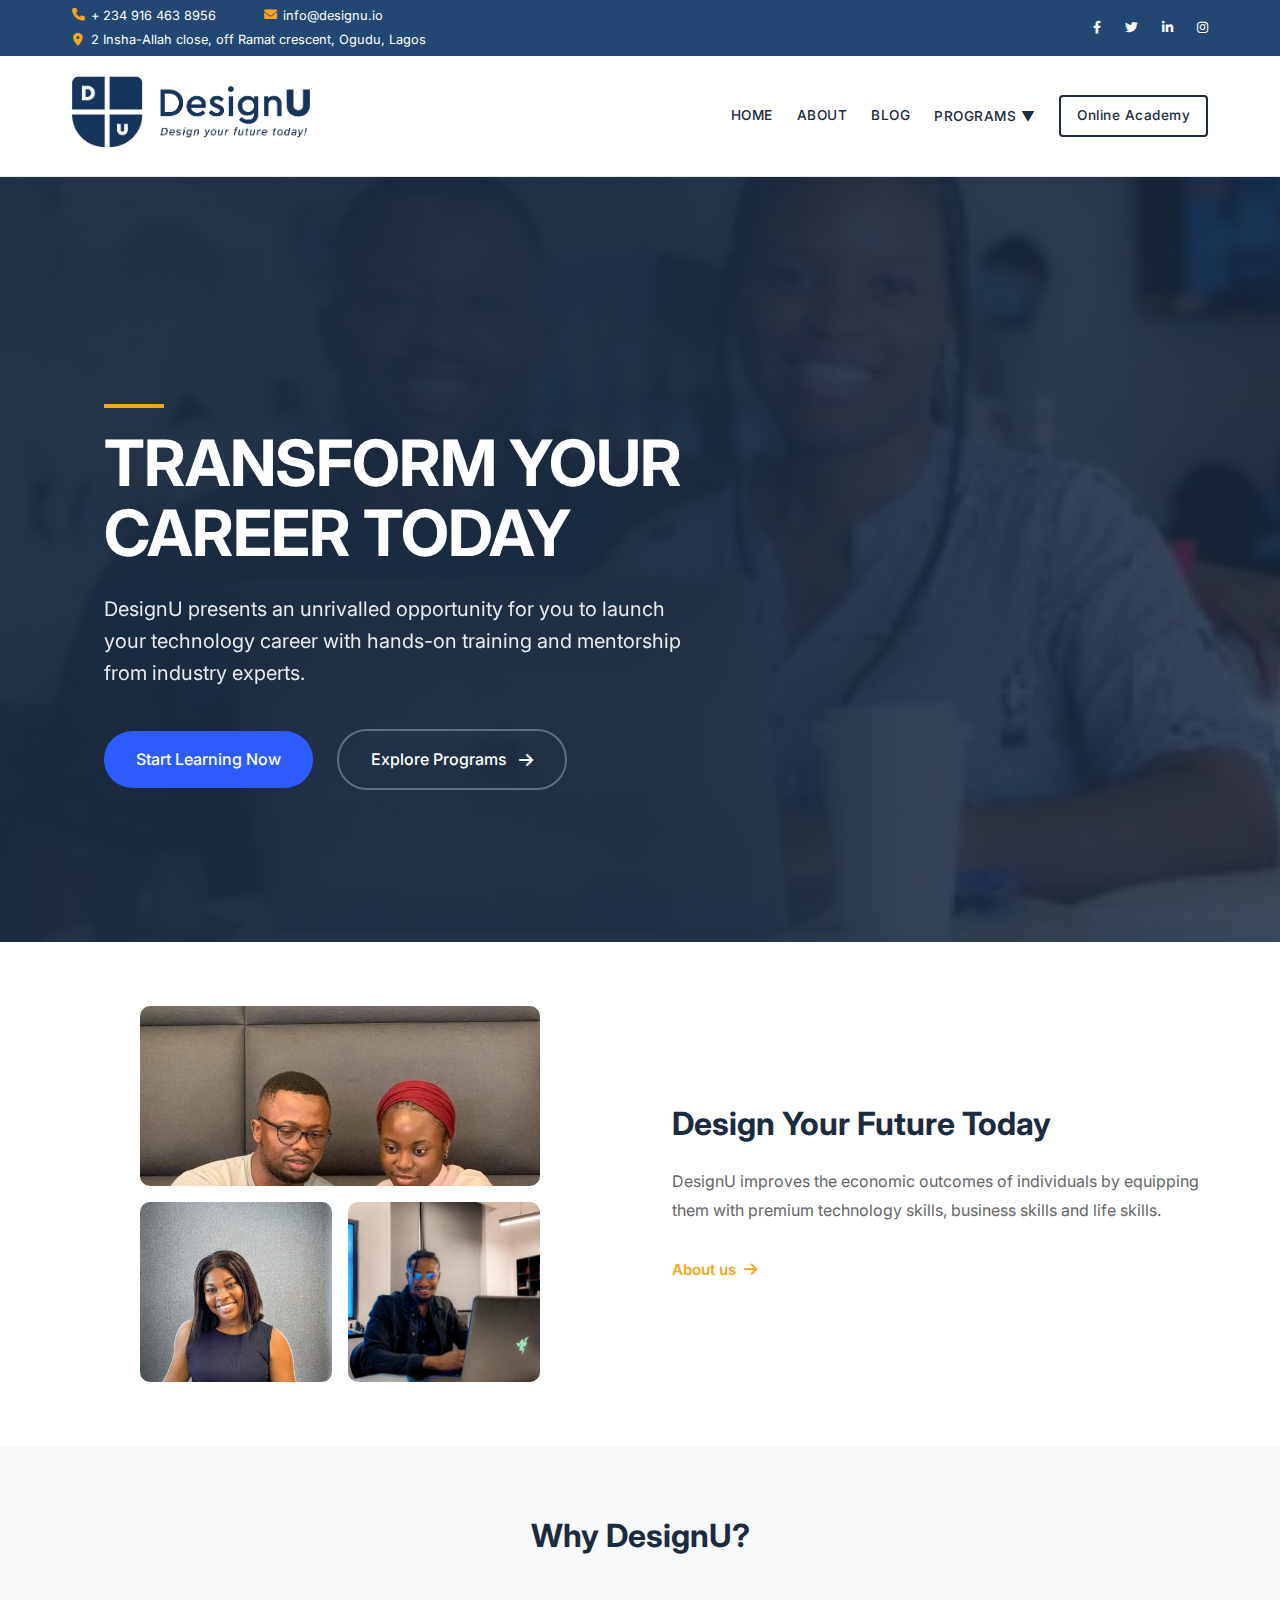
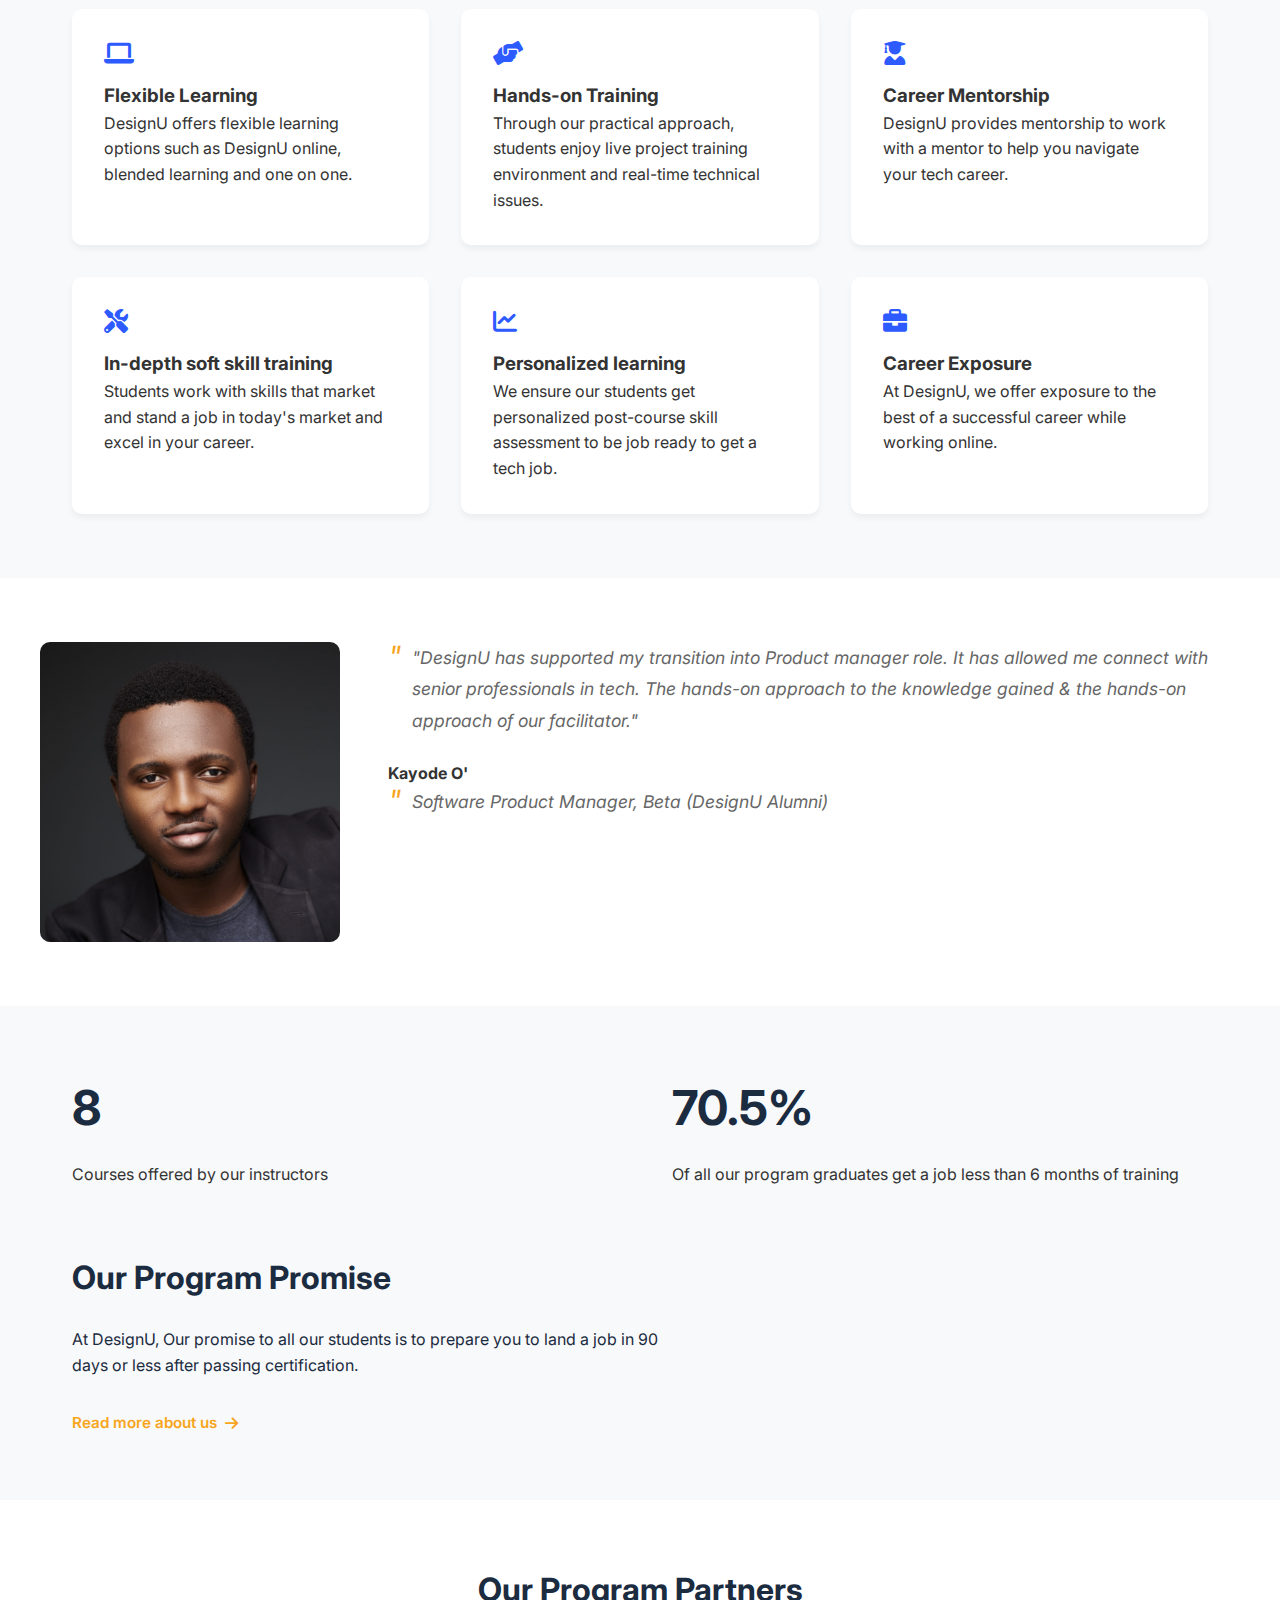
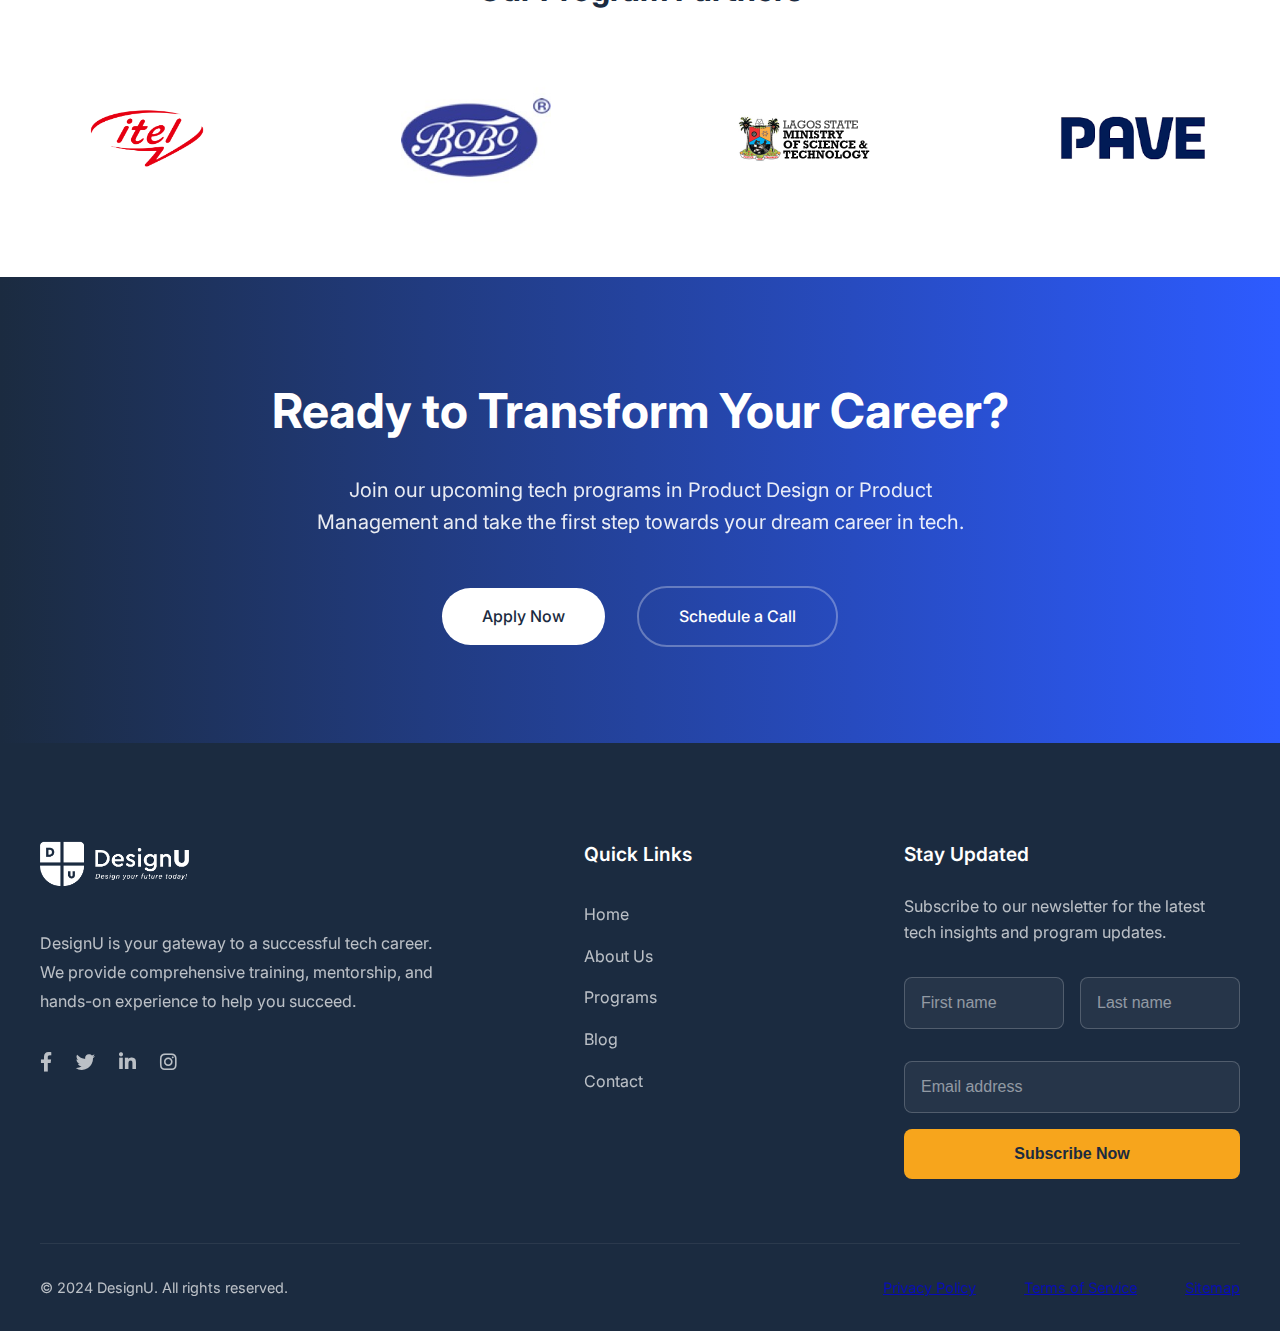
==== index.html @ 1207f23c "update designU homepage" ====
<!DOCTYPE html>
<html lang="en">
<head>
    <meta charset="UTF-8">
    <meta name="viewport" content="width=device-width, initial-scale=1.0">
    <title>DesignU - Transform Your Career Today</title>
    <link rel="stylesheet" href="css/style.css">
    <link rel="stylesheet" href="https://cdnjs.cloudflare.com/ajax/libs/font-awesome/6.0.0/css/all.min.css">
    <link href="https://fonts.googleapis.com/css2?family=Inter:wght@400;500;600;700&display=swap" rel="stylesheet">
</head>
<body>
    <header class="header">
        <div class="top-bar">
            <div class="container">
                <div class="contact-info">
                    <div class="top-row">
                        <span><i class="fas fa-phone"></i> + 234 916 463 8956</span>
                        <span><i class="fas fa-envelope"></i> info@designu.io</span>
                    </div>
                    <span><i class="fas fa-map-marker-alt"></i> 2 Insha-Allah close, off Ramat crescent, Ogudu, Lagos</span>
                </div>
                <div class="social-links">
                    <a href="https://facebook.com/designuonline"><i class="fab fa-facebook-f"></i></a>
                    <a href="X.com/nerdzfactory_co"><i class="fab fa-twitter"></i></a>
                    <a href="https://linkedin.com/designuonline"><i class="fab fa-linkedin-in"></i></a>
                    <a href="https://instagram.com/designuonline"><i class="fab fa-instagram"></i></a>
                </div>
            </div>
        </div>
        <nav class="nav-container">
            <div class="logo">
                <a href="/"><img src="img/300-x-100-icon-1.png" alt="DesignU Logo"></a>
            </div>
            <div class="nav-links">
                <a href="/">HOME</a>
                <a href="#about">ABOUT</a>
                <a href="#blog">BLOG</a>
                <div class="dropdown">
                    <a href="#programs">PROGRAMS ▼</a>
                    <div class="dropdown-content">
                        <a href="#tech-school">Tech School</a>
                        <a href="#design-school">Design School</a>
                    </div>
                </div>
                <a href="#designu-academy" class="btn-primary">Online Academy</a>
            </div>
            <button class="mobile-menu-button">
                <i class="fas fa-bars"></i>
            </button>
        </nav>
    </header>

    <main>
        <section class="hero">
            <div class="slideshow">
                <div class="slide active" style="background-image: linear-gradient(90deg, rgba(27, 43, 64, 0.95) 50%, rgba(27, 43, 64, 0.8) 100%), url('img/cut-in-a-moment-crO6leRWVAQ-unsplash-1-300x225.jpg');"></div>
                <div class="slide" style="background-image: linear-gradient(90deg, rgba(27, 43, 64, 0.95) 50%, rgba(27, 43, 64, 0.8) 100%), url('img/cut-in-a-moment-df1EaTByTVk-unsplash-300x225.jpg');"></div>
                <div class="slide" style="background-image: linear-gradient(90deg, rgba(27, 43, 64, 0.95) 50%, rgba(27, 43, 64, 0.8) 100%), url('img/cut-in-a-moment-GUvIyE-_KK0-unsplash-225x300.jpg');"></div>
                <div class="slide" style="background-image: linear-gradient(90deg, rgba(27, 43, 64, 0.95) 50%, rgba(27, 43, 64, 0.8) 100%), url('img/cut-in-a-moment-Ou9wFeirnz0-unsplash-300x233.jpg');"></div>
                <div class="slide" style="background-image: linear-gradient(90deg, rgba(27, 43, 64, 0.95) 50%, rgba(27, 43, 64, 0.8) 100%), url('img/cut-in-a-moment-u1QJm4o7cXk-unsplash-300x225.jpg');"></div>
            </div>
            <div class="hero-content">
                <h1>TRANSFORM YOUR<br>CAREER TODAY</h1>
                <p>DesignU presents an unrivalled opportunity for you to launch your technology career with hands-on training and mentorship from industry experts.</p>
                <div class="cta-buttons">
                    <a href="#tech-school" class="btn-primary">Start Learning Now</a>
                    <a href="#designu-online" class="btn-secondary">Explore Programs <i class="fas fa-arrow-right"></i></a>
                </div>
            </div>
        </section>

        <section class="about">
            <div class="about-grid">
                <div class="about-images">
                    <img src="img/cut-in-a-moment-1PxjCRkI70k-unsplash-scaled-qf304ojgjvulk029ondx575bph0ppzm6txbixpw248.jpg" alt="Student working">
                    <img src="img/cut-in-a-moment-eyPEtKx5zpg-unsplash-scaled-qf304ojgjvulk029ondx575bph0ppzm6txbixpw248.jpg" alt="Student collaboration">
                    <img src="img/cut-in-a-moment-JvbIDIFrTu8-unsplash-scaled-qf304ojgjvwc5z4l5fqug575on2rtlv7ksjaqknvl8.jpg" alt="Student success">
                </div>
                <div class="about-content">
                    <h2>Design Your Future Today</h2>
                    <p>DesignU improves the economic outcomes of individuals by equipping them with premium technology skills, business skills and life skills.</p>
                    <a href="#about" class="btn-text">About us <i class="fas fa-arrow-right"></i></a>
                </div>
            </div>
        </section>

        <section class="features">
            <h2>Why DesignU?</h2>
            <div class="features-grid">
                <div class="feature-card">
                    <i class="fas fa-laptop"></i>
                    <h3>Flexible Learning</h3>
                    <p>DesignU offers flexible learning options such as DesignU online, blended learning and one on one.</p>
                </div>
                <div class="feature-card">
                    <i class="fas fa-hands-helping"></i>
                    <h3>Hands-on Training</h3>
                    <p>Through our practical approach, students enjoy live project training environment and real-time technical issues.</p>
                </div>
                <div class="feature-card">
                    <i class="fas fa-user-graduate"></i>
                    <h3>Career Mentorship</h3>
                    <p>DesignU provides mentorship to work with a mentor to help you navigate your tech career.</p>
                </div>
                <div class="feature-card">
                    <i class="fas fa-tools"></i>
                    <h3>In-depth soft skill training</h3>
                    <p>Students work with skills that market and stand a job in today's market and excel in your career.</p>
                </div>
                <div class="feature-card">
                    <i class="fas fa-chart-line"></i>
                    <h3>Personalized learning</h3>
                    <p>We ensure our students get personalized post-course skill assessment to be job ready to get a tech job.</p>
                </div>
                <div class="feature-card">
                    <i class="fas fa-briefcase"></i>
                    <h3>Career Exposure</h3>
                    <p>At DesignU, we offer exposure to the best of a successful career while working online.</p>
                </div>
            </div>
        </section>

        <section class="testimonial">
            <div class="testimonial-content">
                <div class="testimonial-text">
                    <div class="testimonial-author">
                        <img src="img/Headshot-1436x1536.jpg" alt="Kayode O">
                    </div>
                    <div>
                        <p>"DesignU has supported my transition into Product manager role. It has allowed me connect with senior professionals in tech. The hands-on approach to the knowledge gained & the hands-on approach of our facilitator."</p>
                        <div class="testimonial-author-info">
                            <h4>Kayode O'</h4>
                            <p>Software Product Manager, Beta (DesignU Alumni)</p>
                        </div>
                    </div>
                </div>
            </div>
        </section>

        <section class="stats">
            <div class="stats-container">
                <div class="stat-item">
                    <h3>8</h3>
                    <p>Courses offered by our instructors</p>
                </div>
                <div class="stat-item">
                    <h3>70.5%</h3>
                    <p>Of all our program graduates get a job less than 6 months of training</p>
                </div>
            </div>
            <div class="program-promise">
                <h2>Our Program Promise</h2>
                <p>At DesignU, Our promise to all our students is to prepare you to land a job in 90 days or less after passing certification.</p>
                <a href="#learn-more" class="btn-text">Read more about us <i class="fas fa-arrow-right"></i></a>
            </div>
        </section>

        <section class="partners">
            <h2>Our Program Partners</h2>
            <div class="partners-grid">
                <img src="img/Itel_Mobile_logo-e1677628251240-2048x793.png" alt="Partner 1">
                <img src="img/bobo.jpeg" alt="Partner 2">
                <img src="img/most.png" alt="Partner 3">
                <img src="img/pave.png" alt="Partner 4">
            </div>
        </section>

        <section class="cta">
            <div class="cta-content">
                <h2>Ready to Transform Your Career?</h2>
                <p>Join our upcoming tech programs in Product Design or Product Management and take the first step towards your dream career in tech.</p>
                <div class="cta-buttons">
                    <a href="#enroll" class="btn-primary">Apply Now</a>
                    <a href="#speak" class="btn-secondary">Schedule a Call</a>
                </div>
            </div>
        </section>
    </main>

    <footer class="footer">
        <div class="footer-content">
            <div class="footer-brand">
                <img src="img/300-x-100-icon-1.png" alt="DesignU Logo">
                <p>DesignU is your gateway to a successful tech career. We provide comprehensive training, mentorship, and hands-on experience to help you succeed.</p>
                <div class="social-links">
                    <a href="#"><i class="fab fa-facebook-f"></i></a>
                    <a href="#"><i class="fab fa-twitter"></i></a>
                    <a href="#"><i class="fab fa-linkedin-in"></i></a>
                    <a href="#"><i class="fab fa-instagram"></i></a>
                </div>
            </div>
            <div class="footer-links">
                <div class="footer-section">
                    <h4>Quick Links</h4>
                    <a href="/">Home</a>
                    <a href="#about">About Us</a>
                    <a href="#programs">Programs</a>
                    <a href="#blog">Blog</a>
                    <a href="#contact">Contact</a>
                </div>
            </div>
            <div class="footer-newsletter">
                <h4>Stay Updated</h4>
                <p>Subscribe to our newsletter for the latest tech insights and program updates.</p>
                <form class="newsletter-form">
                    <div class="form-row">
                        <input type="text" placeholder="First name" required>
                        <input type="text" placeholder="Last name" required>
                    </div>
                    <input type="email" placeholder="Email address" required>
                    <button type="submit" class="btn-primary">Subscribe Now</button>
                </form>
            </div>
        </div>
        <div class="footer-bottom">
            <p>© 2024 DesignU. All rights reserved.</p>
            <div class="footer-nav">
                <a href="/privacy">Privacy Policy</a>
                <a href="/terms">Terms of Service</a>
                <a href="/sitemap">Sitemap</a>
            </div>
        </div>
    </footer>

    <script src="js/main.js"></script>
</body>
</html>
---- css/style.css ----
/* Reset and base styles */
* {
    margin: 0;
    padding: 0;
    box-sizing: border-box;
}

:root {
    --primary-color: #1B2B40;
    --secondary-color: #F7A51C;
    --text-color: #333333;
    --light-text: #666666;
    --background: #ffffff;
    --light-background: #F8F9FA;
    --border-color: #E5E7EB;
}

body {
    font-family: 'Inter', sans-serif;
    line-height: 1.6;
    color: var(--text-color);
    overflow-x: hidden;
}

/* Top bar styles */
.top-bar {
    background: #234773;
    color: white;
    padding: 0.35rem 0;
    font-size: 0.8rem;
}

.top-bar .container {
    max-width: 1200px;
    margin: 0 auto;
    padding: 0 2rem;
    display: flex;
    justify-content: space-between;
    align-items: center;
}

.top-bar .contact-info {
    display: flex;
    flex-direction: column;
    gap: 0.25rem;
}

.top-bar .contact-info .top-row {
    display: flex;
    gap: 3rem;
}

.top-bar .contact-info span {
    display: flex;
    align-items: center;
    gap: 0.4rem;
    white-space: nowrap;
}

.top-bar .contact-info i {
    font-size: 0.8rem;
    color: #F7A51C;
    width: 0.8rem;
    text-align: center;
}

.top-bar .social-links {
    display: flex;
    gap: 1.5rem;
}

.top-bar .social-links a {
    color: white;
    text-decoration: none;
    transition: color 0.3s;
    font-size: 0.8rem;
}

.top-bar .social-links a:hover {
    color: #F7A51C;
}

/* Header styles */
.header {
    background: white;
    box-shadow: none;
    border-bottom: 1px solid var(--border-color);
}

.nav-container {
    max-width: 1200px;
    margin: 0 auto;
    padding: 1rem 2rem;
    display: flex;
    justify-content: space-between;
    align-items: center;
    gap: 2rem;
}

.logo img {
    height: 80px;
}

.nav-links {
    display: flex;
    gap: 1.5rem;
    align-items: center;
}

.nav-links a {
    text-decoration: none;
    color: var(--primary-color);
    font-weight: 500;
    font-size: 0.85rem;
    transition: color 0.3s;
    letter-spacing: 0.5px;
}

.nav-links a:hover {
    color: var(--secondary-color);
}

.nav-links a.btn-primary {
    border: 2px solid var(--primary-color);
    background: transparent;
    color: var(--primary-color);
    border-radius: 4px;
    padding: 0.5rem 1rem;
    font-weight: 500;
    transition: all 0.3s ease;
}

.nav-links a.btn-primary:hover {
    background: var(--primary-color);
    color: white;
    transform: scale(1.05);
}

.nav-links .dropdown {
    position: relative;
}

.nav-links .dropdown-content {
    display: none;
    position: absolute;
    top: 100%;
    left: 0;
    background: white;
    min-width: 180px;
    box-shadow: 0 2px 10px rgba(0,0,0,0.1);
    border-radius: 4px;
    padding: 0.5rem 0;
    z-index: 1000;
}

.nav-links .dropdown:hover .dropdown-content {
    display: block;
}

.nav-links .dropdown-content a {
    display: block;
    padding: 0.75rem 1.5rem;
    color: var(--primary-color);
    font-size: 0.85rem;
    transition: all 0.3s ease;
}

.nav-links .dropdown-content a:hover {
    background: var(--light-background);
    color: var(--secondary-color);
}

/* Hero section */
.hero {
    position: relative;
    overflow: hidden;
    text-align: left;
    min-height: 85vh;
    display: flex;
    align-items: center;
}

.slideshow {
    position: absolute;
    top: 0;
    left: 0;
    width: 100%;
    height: 100%;
    overflow: hidden;
}

.slide {
    position: absolute;
    top: 0;
    left: 0;
    width: 100%;
    height: 100%;
    opacity: 0;
    background-size: cover;
    background-position: center;
    background-repeat: no-repeat;
    transform: scale(1);
    transition: opacity 1s ease-in-out, transform 5s ease-in-out;
}

.slide.active {
    opacity: 1;
    transform: scale(1.1);
}

.slideshow-dots {
    position: absolute;
    bottom: 2rem;
    left: 50%;
    transform: translateX(-50%);
    display: flex;
    gap: 1rem;
    z-index: 2;
}

.dot {
    width: 10px;
    height: 10px;
    border-radius: 50%;
    background: rgba(255, 255, 255, 0.5);
    cursor: pointer;
    transition: all 0.3s ease;
}

.dot.active {
    background: var(--secondary-color);
    transform: scale(1.2);
}

.hero-content {
    max-width: 1200px;
    width: 100%;
    margin: 0 auto;
    position: relative;
    z-index: 2;
    text-align: left;
    padding-left: 4rem;
    margin-top: 100px;
    color: white;
}

.hero h1 {
    font-size: 4rem;
    line-height: 1.1;
    margin-bottom: 1.5rem;
    font-weight: 700;
    letter-spacing: -1px;
    position: relative;
}

.hero h1::before {
    content: '';
    position: absolute;
    left: 0;
    top: -1.5rem;
    width: 60px;
    height: 4px;
    background: var(--secondary-color);
}

.hero p {
    font-size: 1.25rem;
    margin-bottom: 2.5rem;
    opacity: 0.9;
    max-width: 600px;
    line-height: 1.6;
}

.cta-buttons {
    display: flex;
    gap: 1.5rem;
    align-items: center;
}

.cta-buttons .btn-primary {
    background: #2D5BFF;
    color: white;
    border-radius: 30px;
    padding: 1rem 2rem;
    font-weight: 500;
    font-size: 1rem;
    border: none;
}

.cta-buttons .btn-secondary {
    background: transparent;
    color: white;
    border: 2px solid rgba(255, 255, 255, 0.3);
    border-radius: 30px;
    padding: 1rem 2rem;
    font-weight: 500;
    font-size: 1rem;
    display: flex;
    align-items: center;
    gap: 0.75rem;
}

/* About section */
.about {
    padding: 4rem 0;
    background: white;
}

.about-grid {
    max-width: 1200px;
    margin: 0 auto;
    display: grid;
    grid-template-columns: 1fr 1fr;
    gap: 4rem;
    align-items: center;
    padding: 0 2rem;
}

.about-images {
    display: grid;
    grid-template-columns: repeat(2, 1fr);
    gap: 1rem;
    max-width: 400px;
    margin: 0 auto;
}

.about-images img {
    width: 100%;
    height: 180px;
    object-fit: cover;
    border-radius: 10px;
}

.about-images img:first-child {
    grid-column: span 2;
    height: 180px;
}

.about-content h2 {
    font-size: 2rem;
    margin-bottom: 1.5rem;
    color: var(--primary-color);
    line-height: 1.2;
}

.about-content p {
    margin-bottom: 2rem;
    color: var(--light-text);
    font-size: 1rem;
    line-height: 1.8;
}

/* Features section */
.features {
    padding: 4rem 0;
    background: var(--light-background);
}

.features h2 {
    text-align: center;
    font-size: 2rem;
    margin-bottom: 3rem;
    color: var(--primary-color);
}

.features-grid {
    max-width: 1200px;
    margin: 0 auto;
    display: grid;
    grid-template-columns: repeat(3, 1fr);
    gap: 2rem;
    padding: 0 2rem;
}

.feature-card {
    background: white;
    padding: 2rem;
    border-radius: 10px;
    text-align: left;
    box-shadow: 0 4px 6px rgba(0, 0, 0, 0.05);
}

.feature-card i {
    font-size: 1.5rem;
    color: #2D5BFF;
    margin-bottom: 1rem;
}

/* Testimonial section */
.testimonial {
    padding: 4rem 2rem;
    background: white;
    color: var(--text-color);
}

.testimonial-content {
    max-width: 1200px;
    margin: 0 auto;
    text-align: left;
}

.testimonial-text {
    display: flex;
    align-items: flex-start;
    gap: 3rem;
}

.testimonial-text p {
    font-size: 1.1rem;
    font-style: italic;
    line-height: 1.8;
    color: var(--light-text);
    margin-bottom: 1.5rem;
    position: relative;
    padding-left: 1.5rem;
}

.testimonial-text p::before {
    content: '"';
    position: absolute;
    left: 0;
    top: 0;
    font-size: 2rem;
    color: var(--secondary-color);
    line-height: 1;
}

.testimonial-author {
    display: flex;
    align-items: center;
    gap: 1rem;
}

.testimonial-author img {
    width: 300px;
    height: 300px;
    border-radius: 10px;
    object-fit: cover;
}

.testimonial-author div {
    text-align: left;
}

.testimonial-author h4 {
    font-size: 1.1rem;
    color: var(--primary-color);
    margin-bottom: 0.25rem;
    font-weight: 600;
}

.testimonial-author p {
    font-size: 0.9rem;
    color: var(--light-text);
}

/* Stats section */
.stats {
    padding: 4rem 0;
    background: var(--light-background);
}

.stats-container {
    max-width: 1200px;
    margin: 0 auto;
    display: grid;
    grid-template-columns: repeat(2, 1fr);
    gap: 4rem;
    text-align: left;
    margin-bottom: 4rem;
    padding: 0 2rem;
}

.stat-item h3 {
    font-size: 3rem;
    color: var(--primary-color);
    margin-bottom: 1rem;
    font-weight: 700;
}

.program-promise {
    max-width: 1200px;
    margin: 0 auto;
    text-align: left;
    padding: 0 2rem;
}

.program-promise h2 {
    font-size: 2rem;
    color: var(--primary-color);
    margin-bottom: 1.5rem;
}

.program-promise p {
    color: var(--primary-color);
    font-size: 1rem;
    margin-bottom: 2rem;
    max-width: 600px;
}

/* Partners section */
.partners {
    padding: 4rem 0;
    background: white;
}

.partners h2 {
    text-align: center;
    font-size: 2rem;
    margin-bottom: 3rem;
    color: var(--primary-color);
}

.partners-grid {
    max-width: 1200px;
    margin: 0 auto;
    display: flex;
    justify-content: space-between;
    align-items: center;
    gap: 2rem;
    padding: 0 2rem;
}

.partners-grid img {
    max-width: 150px;
    height: auto;
    object-fit: contain;
}

/* CTA section */
.cta {
    padding: 6rem 0;
    background: linear-gradient(90deg, var(--primary-color) 0%, #2D5BFF 100%);
    color: white;
    text-align: center;
    position: relative;
    overflow: hidden;
}

.cta::before {
    content: '';
    position: absolute;
    top: 0;
    left: 0;
    right: 0;
    bottom: 0;
    background: url('../img/pattern.png');
    opacity: 0.1;
    z-index: 1;
}

.cta-content {
    max-width: 1200px;
    margin: 0 auto;
    padding: 0 2rem;
    position: relative;
    z-index: 2;
}

.cta h2 {
    font-size: 3rem;
    margin-bottom: 1.5rem;
    font-weight: 700;
}

.cta p {
    margin-bottom: 3rem;
    font-size: 1.25rem;
    opacity: 0.9;
    max-width: 700px;
    margin-left: auto;
    margin-right: auto;
    line-height: 1.6;
}

.cta .cta-buttons {
    justify-content: center;
    gap: 2rem;
}

.cta .btn-primary {
    background: white;
    color: var(--primary-color);
    border-radius: 30px;
    padding: 1rem 2.5rem;
    font-weight: 500;
    font-size: 1rem;
}

.cta .btn-secondary {
    background: transparent;
    color: white;
    border: 2px solid rgba(255, 255, 255, 0.3);
    border-radius: 30px;
    padding: 1rem 2.5rem;
    font-weight: 500;
    font-size: 1rem;
}

/* Button styles */
.btn-primary, .btn-secondary {
    display: inline-block;
    padding: 0.875rem 2rem;
    border-radius: 4px;
    font-weight: 600;
    text-decoration: none;
    transition: all 0.3s;
    font-size: 0.95rem;
}

.btn-primary:hover {
    background: #e59400;
    transform: translateY(-2px);
}

.btn-secondary:hover {
    background: rgba(255, 255, 255, 0.1);
    transform: translateY(-2px);
}

.btn-text {
    color: var(--secondary-color);
    text-decoration: none;
    font-weight: 600;
    display: inline-flex;
    align-items: center;
    gap: 0.5rem;
    font-size: 0.95rem;
}

.btn-text:hover {
    gap: 0.75rem;
}

/* Footer styles */
.footer {
    background: var(--primary-color);
    color: white;
    padding: 6rem 2rem 2rem;
}

.footer-content {
    max-width: 1200px;
    margin: 0 auto;
    display: grid;
    grid-template-columns: 2fr 1fr 1.5fr;
    gap: 6rem;
}

.footer-brand img {
    height: 50px;
    margin-bottom: 2rem;
    filter: brightness(0) invert(1);
}

.footer-brand p {
    margin-bottom: 2rem;
    opacity: 0.7;
    font-size: 1rem;
    line-height: 1.8;
    max-width: 400px;
}

.footer-brand .social-links {
    display: flex;
    gap: 1.5rem;
}

.footer-brand .social-links a {
    color: white;
    opacity: 0.7;
    transition: opacity 0.3s;
    font-size: 1.2rem;
}

.footer-brand .social-links a:hover {
    opacity: 1;
}

.footer-section h4 {
    color: white;
    margin-bottom: 2rem;
    font-size: 1.2rem;
    font-weight: 600;
}

.footer-section a {
    color: white;
    text-decoration: none;
    display: block;
    margin-bottom: 1rem;
    opacity: 0.7;
    transition: opacity 0.3s;
    font-size: 1rem;
}

.footer-section a:hover {
    opacity: 1;
}

.footer-newsletter h4 {
    color: white;
    margin-bottom: 1.5rem;
    font-size: 1.2rem;
    font-weight: 600;
}

.footer-newsletter p {
    opacity: 0.7;
    margin-bottom: 2rem;
    font-size: 1rem;
    line-height: 1.6;
}

.newsletter-form input {
    width: 100%;
    padding: 1rem;
    margin-bottom: 1rem;
    border: 1px solid rgba(255, 255, 255, 0.2);
    background: rgba(255, 255, 255, 0.05);
    border-radius: 8px;
    color: white;
    font-size: 1rem;
}

.newsletter-form input::placeholder {
    color: rgba(255, 255, 255, 0.5);
}

.form-row {
    display: grid;
    grid-template-columns: 1fr 1fr;
    gap: 1rem;
    margin-bottom: 1rem;
}

.newsletter-form button {
    width: 100%;
    padding: 1rem;
    background: var(--secondary-color);
    border: none;
    border-radius: 8px;
    color: var(--primary-color);
    font-weight: 600;
    font-size: 1rem;
    cursor: pointer;
    transition: background-color 0.3s;
}

.newsletter-form button:hover {
    background: #e59400;
}

.footer-bottom {
    max-width: 1200px;
    margin: 4rem auto 0;
    padding-top: 2rem;
    border-top: 1px solid rgba(255, 255, 255, 0.1);
    display: flex;
    justify-content: space-between;
    align-items: center;
    font-size: 0.9rem;
    opacity: 0.7;
}

.footer-nav {
    display: flex;
    gap: 3rem;
}

/* Mobile menu styles */
.mobile-menu-button {
    display: none;
    background: none;
    border: none;
    font-size: 1.5rem;
    color: var(--text-color);
    cursor: pointer;
    padding: 0.5rem;
}

/* Responsive design */
@media (max-width: 1024px) {
    .features-grid {
        grid-template-columns: repeat(2, 1fr);
    }
}

@media (max-width: 768px) {
    .top-bar {
        display: none;
    }

    .hero {
        text-align: center;
        padding: 6rem 2rem;
        min-height: auto;
    }

    .hero-content {
        padding-left: 0;
    }

    .hero h1 {
        font-size: 3rem;
    }

    .hero h1::before {
        left: 50%;
        transform: translateX(-50%);
    }

    .cta {
        padding: 4rem 2rem;
    }

    .cta h2 {
        font-size: 2.5rem;
    }

    .partners-grid {
        flex-wrap: wrap;
        justify-content: center;
    }

    .partners-grid img {
        max-width: 120px;
    }

    .footer-content {
        grid-template-columns: 1fr;
        gap: 4rem;
    }

    .footer-brand p {
        max-width: none;
    }

    .footer-bottom {
        flex-direction: column;
        text-align: center;
        gap: 1rem;
    }

    .nav-links {
        display: none;
    }

    .nav-links.show {
        display: flex;
        flex-direction: column;
        position: absolute;
        top: 100%;
        left: 0;
        right: 0;
        background: white;
        padding: 1rem;
        box-shadow: 0 2px 4px rgba(0, 0, 0, 0.1);
    }

    .mobile-menu-button {
        display: block;
    }
}
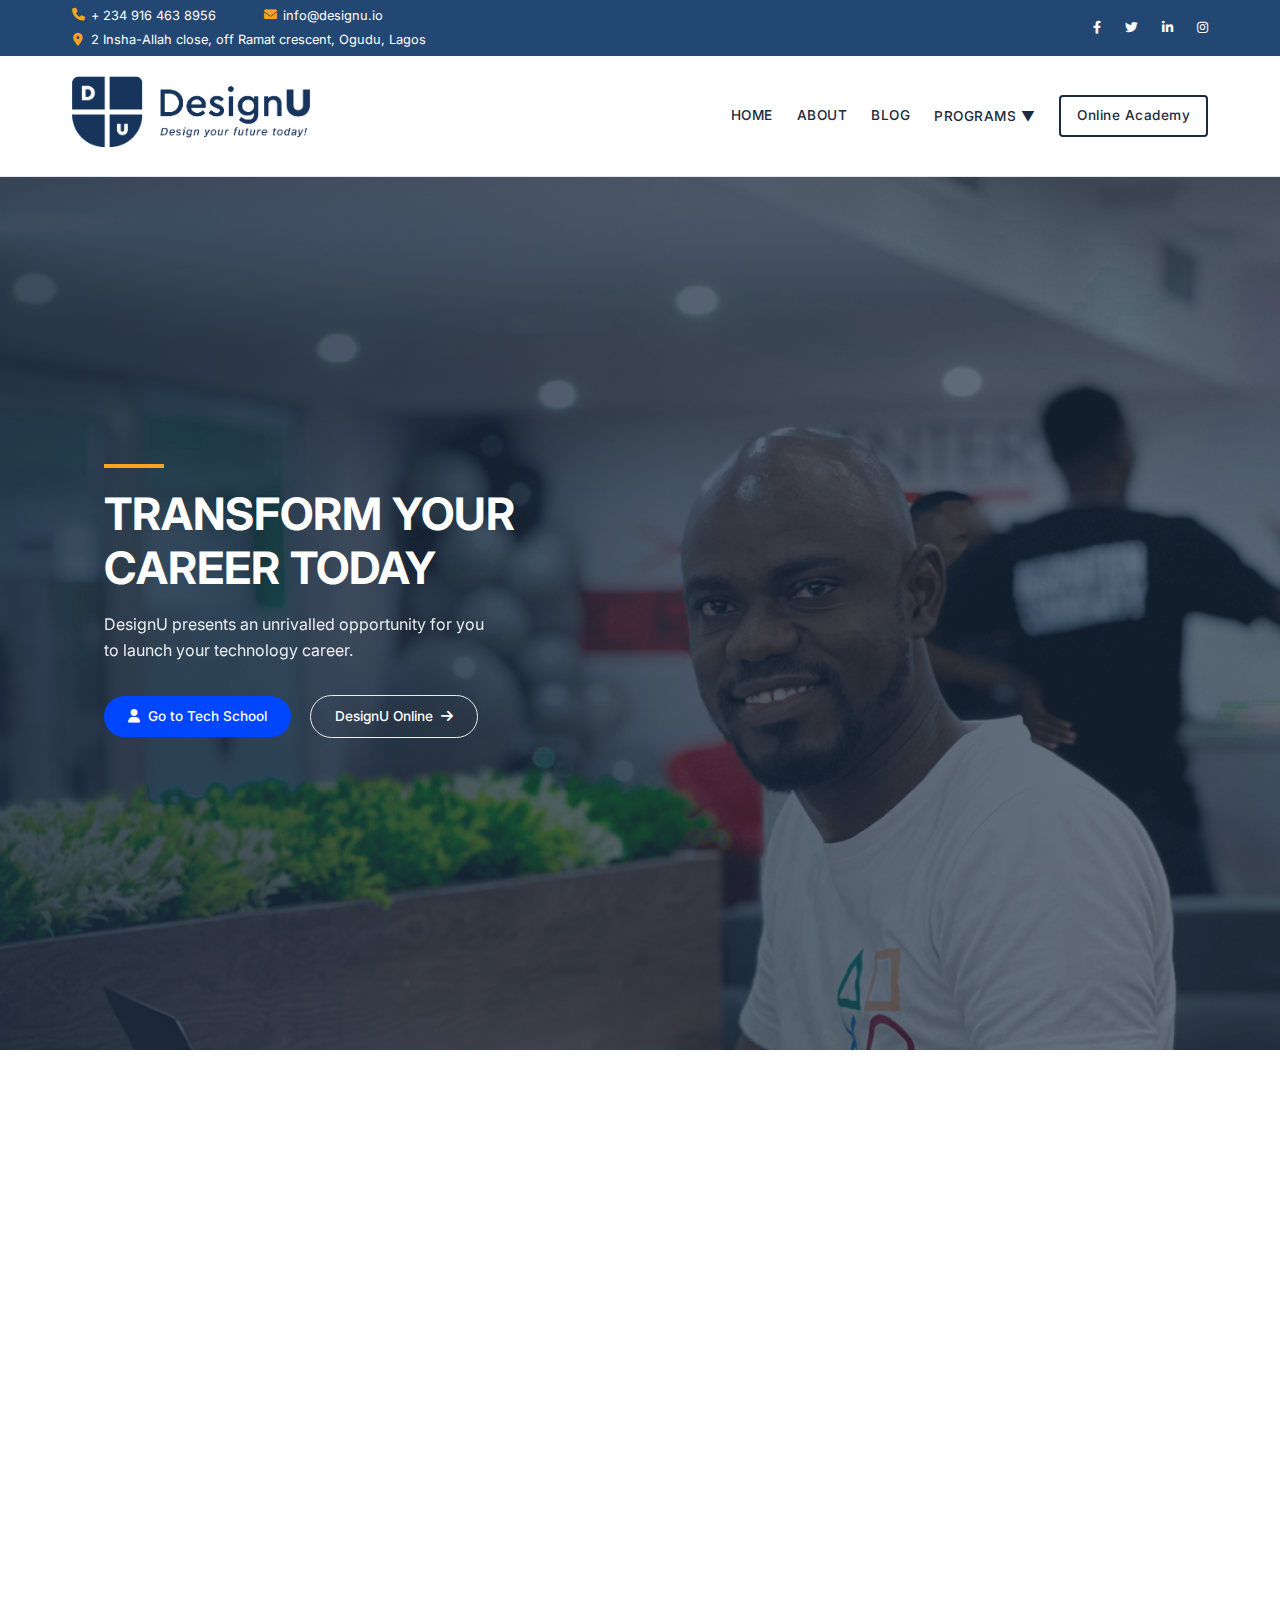
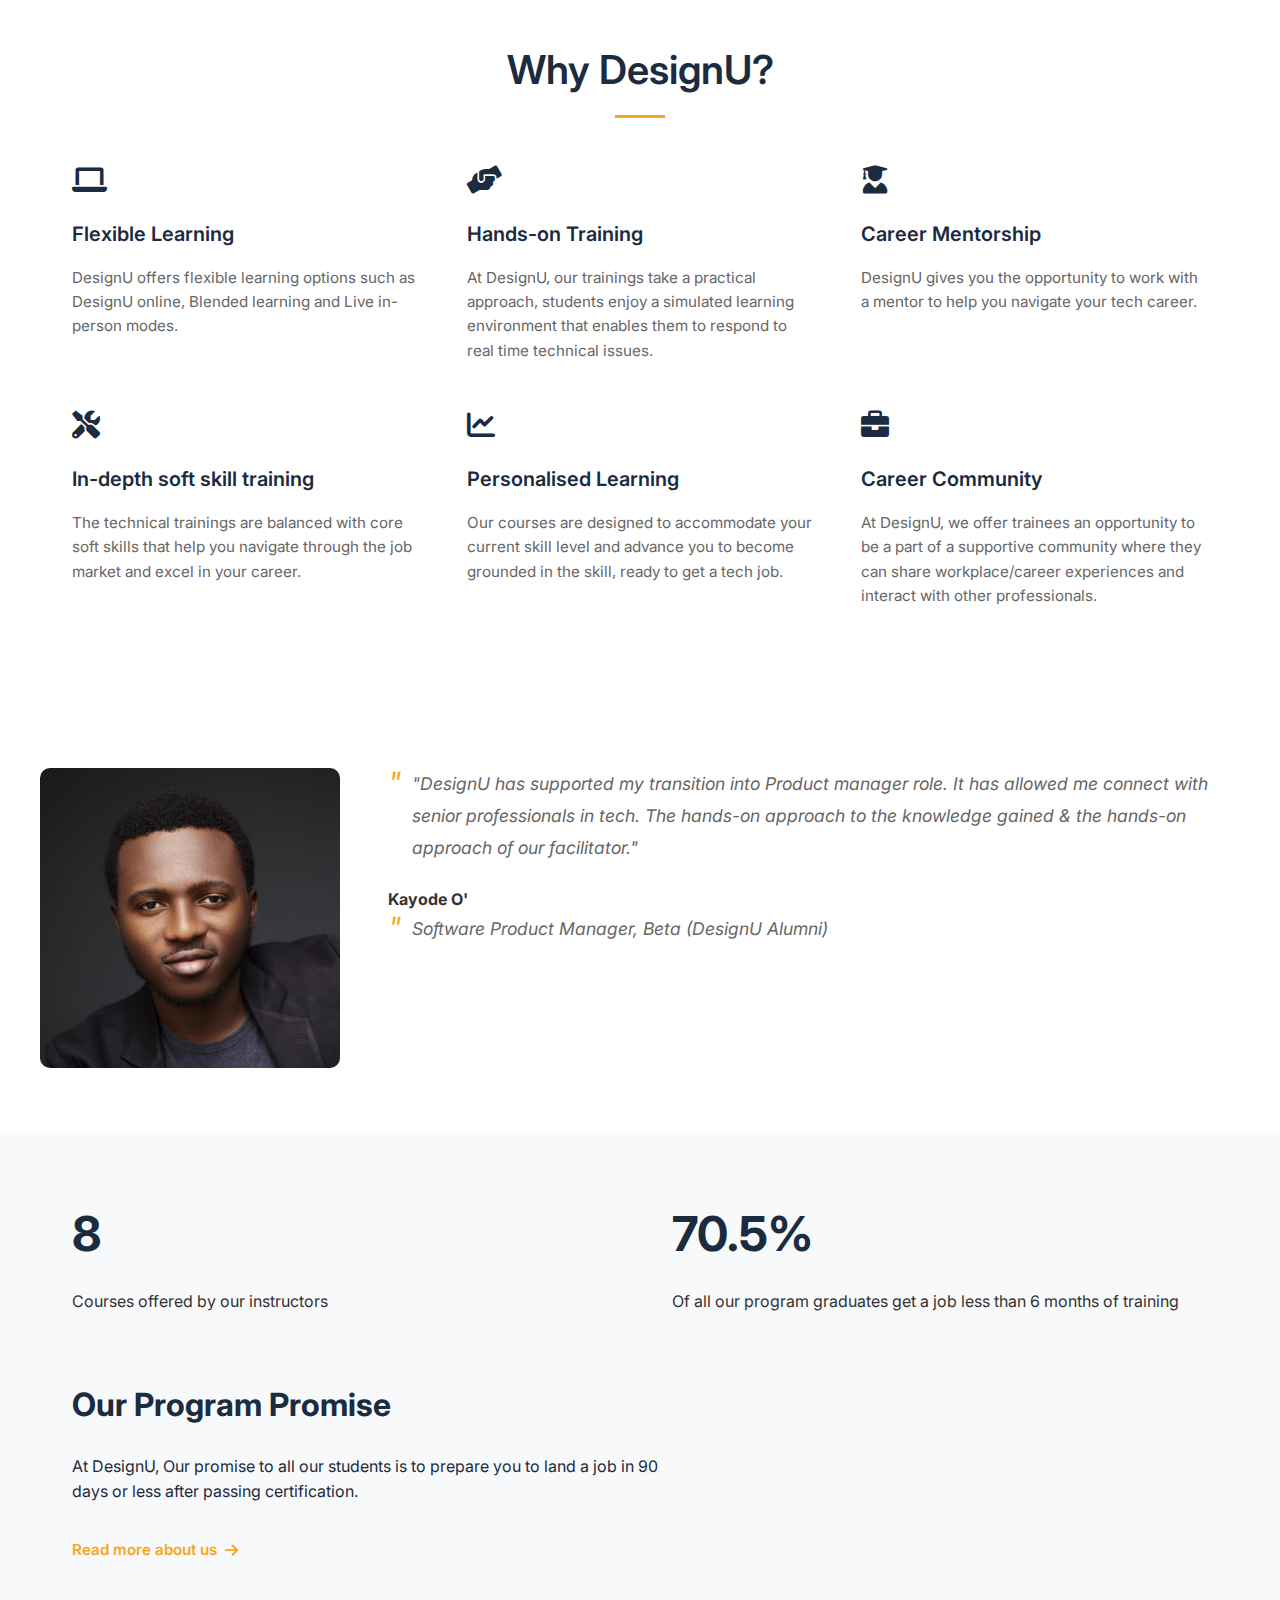
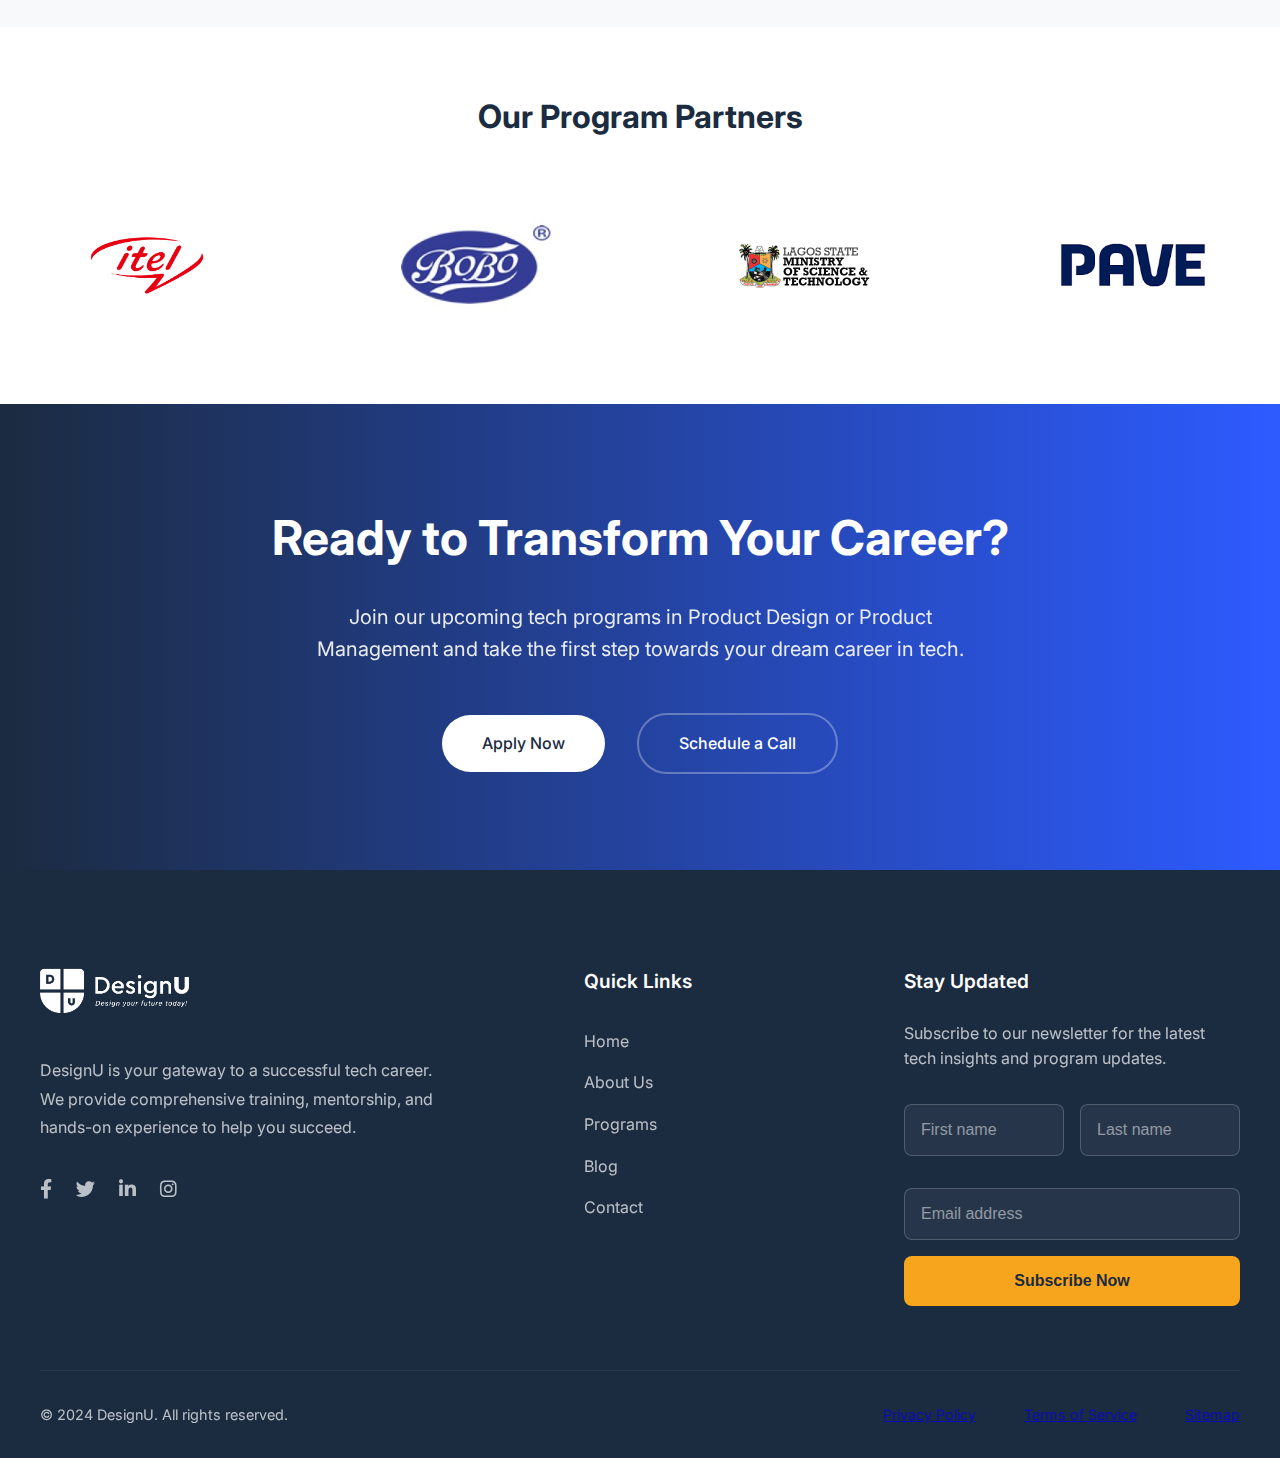
==== commit 07a46c0e: "Update image sizes and hero carousel" ====
--- a/index.html
+++ b/index.html
@@ -53,18 +53,26 @@
     <main>
         <section class="hero">
             <div class="slideshow">
-                <div class="slide active" style="background-image: linear-gradient(90deg, rgba(27, 43, 64, 0.95) 50%, rgba(27, 43, 64, 0.8) 100%), url('img/cut-in-a-moment-crO6leRWVAQ-unsplash-1-300x225.jpg');"></div>
-                <div class="slide" style="background-image: linear-gradient(90deg, rgba(27, 43, 64, 0.95) 50%, rgba(27, 43, 64, 0.8) 100%), url('img/cut-in-a-moment-df1EaTByTVk-unsplash-300x225.jpg');"></div>
-                <div class="slide" style="background-image: linear-gradient(90deg, rgba(27, 43, 64, 0.95) 50%, rgba(27, 43, 64, 0.8) 100%), url('img/cut-in-a-moment-GUvIyE-_KK0-unsplash-225x300.jpg');"></div>
-                <div class="slide" style="background-image: linear-gradient(90deg, rgba(27, 43, 64, 0.95) 50%, rgba(27, 43, 64, 0.8) 100%), url('img/cut-in-a-moment-Ou9wFeirnz0-unsplash-300x233.jpg');"></div>
-                <div class="slide" style="background-image: linear-gradient(90deg, rgba(27, 43, 64, 0.95) 50%, rgba(27, 43, 64, 0.8) 100%), url('img/cut-in-a-moment-u1QJm4o7cXk-unsplash-300x225.jpg');"></div>
+                <div class="slide" style="background-image: url('img/slideshow/francis-odeyemi-GUvIyE-_KK0-unsplash.jpg')"></div>
+                <div class="slide" style="background-image: url('img/slideshow/57985256.jpg')"></div>
+                <div class="slide" style="background-image: url('img/slideshow/6093067.jpg')"></div>
+                <div class="slide" style="background-image: url('img/slideshow/70251239.jpg')"></div>
+                <div class="slide" style="background-image: url('img/slideshow/95089176.jpg')"></div>
+            </div>
+            <div class="slideshow-dots">
+                <span class="dot"></span>
+                <span class="dot"></span>
+                <span class="dot"></span>
+                <span class="dot"></span>
+                <span class="dot"></span>
+                <span class="dot"></span>
             </div>
             <div class="hero-content">
                 <h1>TRANSFORM YOUR<br>CAREER TODAY</h1>
-                <p>DesignU presents an unrivalled opportunity for you to launch your technology career with hands-on training and mentorship from industry experts.</p>
+                <p>DesignU presents an unrivalled opportunity for you<br>to launch your technology career.</p>
                 <div class="cta-buttons">
-                    <a href="#tech-school" class="btn-primary">Start Learning Now</a>
-                    <a href="#designu-online" class="btn-secondary">Explore Programs <i class="fas fa-arrow-right"></i></a>
+                    <a href="#tech-school" class="btn-primary"><i class="fas fa-user"></i> Go to Tech School</a>
+                    <a href="#designu-online" class="btn-secondary">DesignU Online <i class="fas fa-arrow-right"></i></a>
                 </div>
             </div>
         </section>
@@ -72,7 +80,7 @@
         <section class="about">
             <div class="about-grid">
                 <div class="about-images">
-                    <img src="img/cut-in-a-moment-1PxjCRkI70k-unsplash-scaled-qf304ojgjvulk029ondx575bph0ppzm6txbixpw248.jpg" alt="Student working">
+                    <img src="img/cut-in-a-moment-1PxjCRkI70k-unsplash-252x300.jpg" alt="Student working">
                     <img src="img/cut-in-a-moment-eyPEtKx5zpg-unsplash-scaled-qf304ojgjvulk029ondx575bph0ppzm6txbixpw248.jpg" alt="Student collaboration">
                     <img src="img/cut-in-a-moment-JvbIDIFrTu8-unsplash-scaled-qf304ojgjvwc5z4l5fqug575on2rtlv7ksjaqknvl8.jpg" alt="Student success">
                 </div>
@@ -90,32 +98,32 @@
                 <div class="feature-card">
                     <i class="fas fa-laptop"></i>
                     <h3>Flexible Learning</h3>
-                    <p>DesignU offers flexible learning options such as DesignU online, blended learning and one on one.</p>
+                    <p>DesignU offers flexible learning options such as DesignU online, Blended learning and Live in-person modes.</p>
                 </div>
                 <div class="feature-card">
                     <i class="fas fa-hands-helping"></i>
                     <h3>Hands-on Training</h3>
-                    <p>Through our practical approach, students enjoy live project training environment and real-time technical issues.</p>
+                    <p>At DesignU, our trainings take a practical approach, students enjoy a simulated learning environment that enables them to respond to real time technical issues.</p>
                 </div>
                 <div class="feature-card">
                     <i class="fas fa-user-graduate"></i>
                     <h3>Career Mentorship</h3>
-                    <p>DesignU provides mentorship to work with a mentor to help you navigate your tech career.</p>
+                    <p>DesignU gives you the opportunity to work with a mentor to help you navigate your tech career.</p>
                 </div>
                 <div class="feature-card">
                     <i class="fas fa-tools"></i>
                     <h3>In-depth soft skill training</h3>
-                    <p>Students work with skills that market and stand a job in today's market and excel in your career.</p>
+                    <p>The technical trainings are balanced with core soft skills that help you navigate through the job market and excel in your career.</p>
                 </div>
                 <div class="feature-card">
                     <i class="fas fa-chart-line"></i>
-                    <h3>Personalized learning</h3>
-                    <p>We ensure our students get personalized post-course skill assessment to be job ready to get a tech job.</p>
+                    <h3>Personalised Learning</h3>
+                    <p>Our courses are designed to accommodate your current skill level and advance you to become grounded in the skill, ready to get a tech job.</p>
                 </div>
                 <div class="feature-card">
                     <i class="fas fa-briefcase"></i>
-                    <h3>Career Exposure</h3>
-                    <p>At DesignU, we offer exposure to the best of a successful career while working online.</p>
+                    <h3>Career Community</h3>
+                    <p>At DesignU, we offer trainees an opportunity to be a part of a supportive community where they can share workplace/career experiences and interact with other professionals.</p>
                 </div>
             </div>
         </section>
--- a/css/style.css
+++ b/css/style.css
@@ -173,11 +173,11 @@
 /* Hero section */
 .hero {
     position: relative;
+    min-height: 97vh;
+    display: flex;
+    align-items: center;
+    background: #1B2B40;
     overflow: hidden;
-    text-align: left;
-    min-height: 85vh;
-    display: flex;
-    align-items: center;
 }
 
 .slideshow {
@@ -186,7 +186,6 @@
     left: 0;
     width: 100%;
     height: 100%;
-    overflow: hidden;
 }
 
 .slide {
@@ -199,57 +198,57 @@
     background-size: cover;
     background-position: center;
     background-repeat: no-repeat;
+    transition: opacity 1.5s ease-in-out;
+    z-index: 1;
     transform: scale(1);
-    transition: opacity 1s ease-in-out, transform 5s ease-in-out;
 }
 
 .slide.active {
     opacity: 1;
+    z-index: 2;
+    animation: zoomIn 3s ease-in-out forwards;
+}
+
+.slide.fade-out {
+    opacity: 0;
     transform: scale(1.1);
 }
 
-.slideshow-dots {
+@keyframes zoomIn {
+    0% {
+        transform: scale(1);
+    }
+    100% {
+        transform: scale(1.1);
+    }
+}
+
+.slide::after {
+    content: '';
     position: absolute;
-    bottom: 2rem;
-    left: 50%;
-    transform: translateX(-50%);
-    display: flex;
-    gap: 1rem;
-    z-index: 2;
-}
-
-.dot {
-    width: 10px;
-    height: 10px;
-    border-radius: 50%;
-    background: rgba(255, 255, 255, 0.5);
-    cursor: pointer;
-    transition: all 0.3s ease;
-}
-
-.dot.active {
-    background: var(--secondary-color);
-    transform: scale(1.2);
+    top: 0;
+    left: 0;
+    width: 100%;
+    height: 100%;
+    background: linear-gradient(90deg, rgba(27, 43, 64, 0.85) 0%, rgba(27, 43, 64, 0.65) 100%);
+    z-index: 1;
 }
 
 .hero-content {
+    position: relative;
+    z-index: 3;
     max-width: 1200px;
     width: 100%;
     margin: 0 auto;
-    position: relative;
-    z-index: 2;
-    text-align: left;
     padding-left: 4rem;
-    margin-top: 100px;
     color: white;
 }
 
 .hero h1 {
-    font-size: 4rem;
-    line-height: 1.1;
-    margin-bottom: 1.5rem;
+    font-size: 2.8rem;
+    line-height: 1.2;
+    margin-bottom: 1rem;
     font-weight: 700;
-    letter-spacing: -1px;
     position: relative;
 }
 
@@ -264,103 +263,190 @@
 }
 
 .hero p {
-    font-size: 1.25rem;
-    margin-bottom: 2.5rem;
+    font-size: 1rem;
+    margin-bottom: 2rem;
     opacity: 0.9;
-    max-width: 600px;
     line-height: 1.6;
 }
 
 .cta-buttons {
     display: flex;
-    gap: 1.5rem;
+    gap: 1.2rem;
     align-items: center;
 }
 
 .cta-buttons .btn-primary {
-    background: #2D5BFF;
-    color: white;
-    border-radius: 30px;
-    padding: 1rem 2rem;
+    background: #0046FF;
+    color: white;
+    border-radius: 25px;
+    padding: 0.6rem 1.5rem;
     font-weight: 500;
-    font-size: 1rem;
+    font-size: 0.85rem;
     border: none;
+    text-decoration: none;
+    transition: all 0.3s ease;
+    display: flex;
+    align-items: center;
+    gap: 0.5rem;
+}
+
+.cta-buttons .btn-primary i {
+    font-size: 0.85rem;
 }
 
 .cta-buttons .btn-secondary {
     background: transparent;
     color: white;
-    border: 2px solid rgba(255, 255, 255, 0.3);
-    border-radius: 30px;
-    padding: 1rem 2rem;
+    border: 1px solid rgba(255, 255, 255, 0.9);
+    border-radius: 25px;
+    padding: 0.6rem 1.5rem;
     font-weight: 500;
-    font-size: 1rem;
-    display: flex;
-    align-items: center;
-    gap: 0.75rem;
+    font-size: 0.85rem;
+    display: flex;
+    align-items: center;
+    gap: 0.5rem;
+    text-decoration: none;
+    transition: all 0.3s ease;
+}
+
+.cta-buttons .btn-primary:hover {
+    transform: translateY(-1px);
+    box-shadow: 0 4px 12px rgba(0, 70, 255, 0.2);
+}
+
+.cta-buttons .btn-secondary:hover {
+    background: rgba(255, 255, 255, 0.1);
+    transform: translateY(-1px);
 }
 
 /* About section */
+@keyframes fadeIn {
+    from {
+        opacity: 0;
+        transform: translateY(20px);
+    }
+    to {
+        opacity: 1;
+        transform: translateY(0);
+    }
+}
+
 .about {
-    padding: 4rem 0;
+    padding: 5rem 0;
     background: white;
+    text-align: center;
+    opacity: 0;
+    animation: fadeIn 1s ease-out forwards;
 }
 
 .about-grid {
-    max-width: 1200px;
+    max-width: 1000px;
     margin: 0 auto;
     display: grid;
-    grid-template-columns: 1fr 1fr;
-    gap: 4rem;
+    grid-template-columns: 350px 1fr;
+    gap: 2.5rem;
     align-items: center;
     padding: 0 2rem;
+    justify-content: center;
 }
 
 .about-images {
     display: grid;
     grid-template-columns: repeat(2, 1fr);
-    gap: 1rem;
-    max-width: 400px;
-    margin: 0 auto;
+    gap: 0.75rem;
+    max-width: 350px;
+    margin: 0 auto;
+    opacity: 0;
+    animation: fadeIn 1s ease-out 0.3s forwards;
 }
 
 .about-images img {
     width: 100%;
-    height: 180px;
+    height: 160px;
     object-fit: cover;
-    border-radius: 10px;
+    border-radius: 8px;
 }
 
 .about-images img:first-child {
     grid-column: span 2;
-    height: 180px;
+    height: 160px;
+}
+
+.about-content {
+    padding-right: 0;
+    text-align: left;
+    max-width: 500px;
+    margin: 0 auto;
+    opacity: 0;
+    animation: fadeIn 1s ease-out 0.6s forwards;
 }
 
 .about-content h2 {
-    font-size: 2rem;
+    font-size: 2.25rem;
+    margin-bottom: 1rem;
+    color: #1B2B40;
+    line-height: 1.2;
+    font-weight: 600;
+}
+
+.about-content p {
     margin-bottom: 1.5rem;
-    color: var(--primary-color);
-    line-height: 1.2;
-}
-
-.about-content p {
-    margin-bottom: 2rem;
     color: var(--light-text);
-    font-size: 1rem;
-    line-height: 1.8;
+    font-size: 0.95rem;
+    line-height: 1.6;
+}
+
+.about-content .btn-text {
+    font-size: 0.85rem;
+    color: var(--primary-color);
+    text-decoration: none;
+    display: inline-flex;
+    align-items: center;
+    gap: 0.5rem;
+    font-weight: 500;
+    background: white;
+    padding: 0.6rem 1.25rem;
+    border-radius: 25px;
+    transition: all 0.3s ease;
+    border: 1px solid #E5E7EB;
+    box-shadow: 0 2px 6px rgba(0, 0, 0, 0.05);
+}
+
+.about-content .btn-text:hover {
+    background: white;
+    gap: 0.75rem;
+    border-color: #D1D5DB;
+    box-shadow: 0 4px 12px rgba(0, 0, 0, 0.1);
+}
+
+.about-content .btn-text i {
+    font-size: 0.75rem;
 }
 
 /* Features section */
 .features {
-    padding: 4rem 0;
-    background: var(--light-background);
+    padding: 6rem 0;
+    background: white;
 }
 
 .features h2 {
     text-align: center;
-    font-size: 2rem;
-    margin-bottom: 3rem;
-    color: var(--primary-color);
+    font-size: 2.5rem;
+    margin-bottom: 4rem;
+    color: #1B2B40;
+    font-weight: 600;
+    position: relative;
+}
+
+.features h2::after {
+    content: '';
+    position: absolute;
+    bottom: -1rem;
+    left: 50%;
+    transform: translateX(-50%);
+    width: 50px;
+    height: 3px;
+    background-color: #F7A51C;
 }
 
 .features-grid {
@@ -368,22 +454,38 @@
     margin: 0 auto;
     display: grid;
     grid-template-columns: repeat(3, 1fr);
-    gap: 2rem;
+    gap: 3rem;
     padding: 0 2rem;
 }
 
 .feature-card {
-    background: white;
-    padding: 2rem;
-    border-radius: 10px;
-    text-align: left;
-    box-shadow: 0 4px 6px rgba(0, 0, 0, 0.05);
+    display: flex;
+    flex-direction: column;
+    align-items: flex-start;
+    gap: 1rem;
+    padding: 0;
+    background: transparent;
+    box-shadow: none;
 }
 
 .feature-card i {
-    font-size: 1.5rem;
-    color: #2D5BFF;
-    margin-bottom: 1rem;
+    font-size: 1.75rem;
+    color: #1B2B40;
+    margin-bottom: 0.5rem;
+}
+
+.feature-card h3 {
+    font-size: 1.25rem;
+    color: #1B2B40;
+    font-weight: 600;
+    margin: 0;
+}
+
+.feature-card p {
+    font-size: 0.95rem;
+    color: #666;
+    line-height: 1.6;
+    margin: 0;
 }
 
 /* Testimonial section */
@@ -783,6 +885,7 @@
 @media (max-width: 1024px) {
     .features-grid {
         grid-template-columns: repeat(2, 1fr);
+        gap: 2.5rem;
     }
 }
 
@@ -792,22 +895,17 @@
     }
 
     .hero {
-        text-align: center;
+        min-height: 100vh;
         padding: 6rem 2rem;
-        min-height: auto;
-    }
-
-    .hero-content {
-        padding-left: 0;
     }
 
     .hero h1 {
-        font-size: 3rem;
-    }
-
-    .hero h1::before {
-        left: 50%;
-        transform: translateX(-50%);
+        font-size: 3.5rem;
+    }
+
+    .hero p {
+        font-size: 1.25rem;
+        padding: 0 1rem;
     }
 
     .cta {
@@ -861,4 +959,20 @@
     .mobile-menu-button {
         display: block;
     }
+
+    .cta-buttons {
+        flex-direction: column;
+        gap: 1rem;
+    }
+
+    .cta-buttons .btn-primary,
+    .cta-buttons .btn-secondary {
+        width: 100%;
+        justify-content: center;
+    }
+
+    .features-grid {
+        grid-template-columns: 1fr;
+        gap: 2rem;
+    }
 } 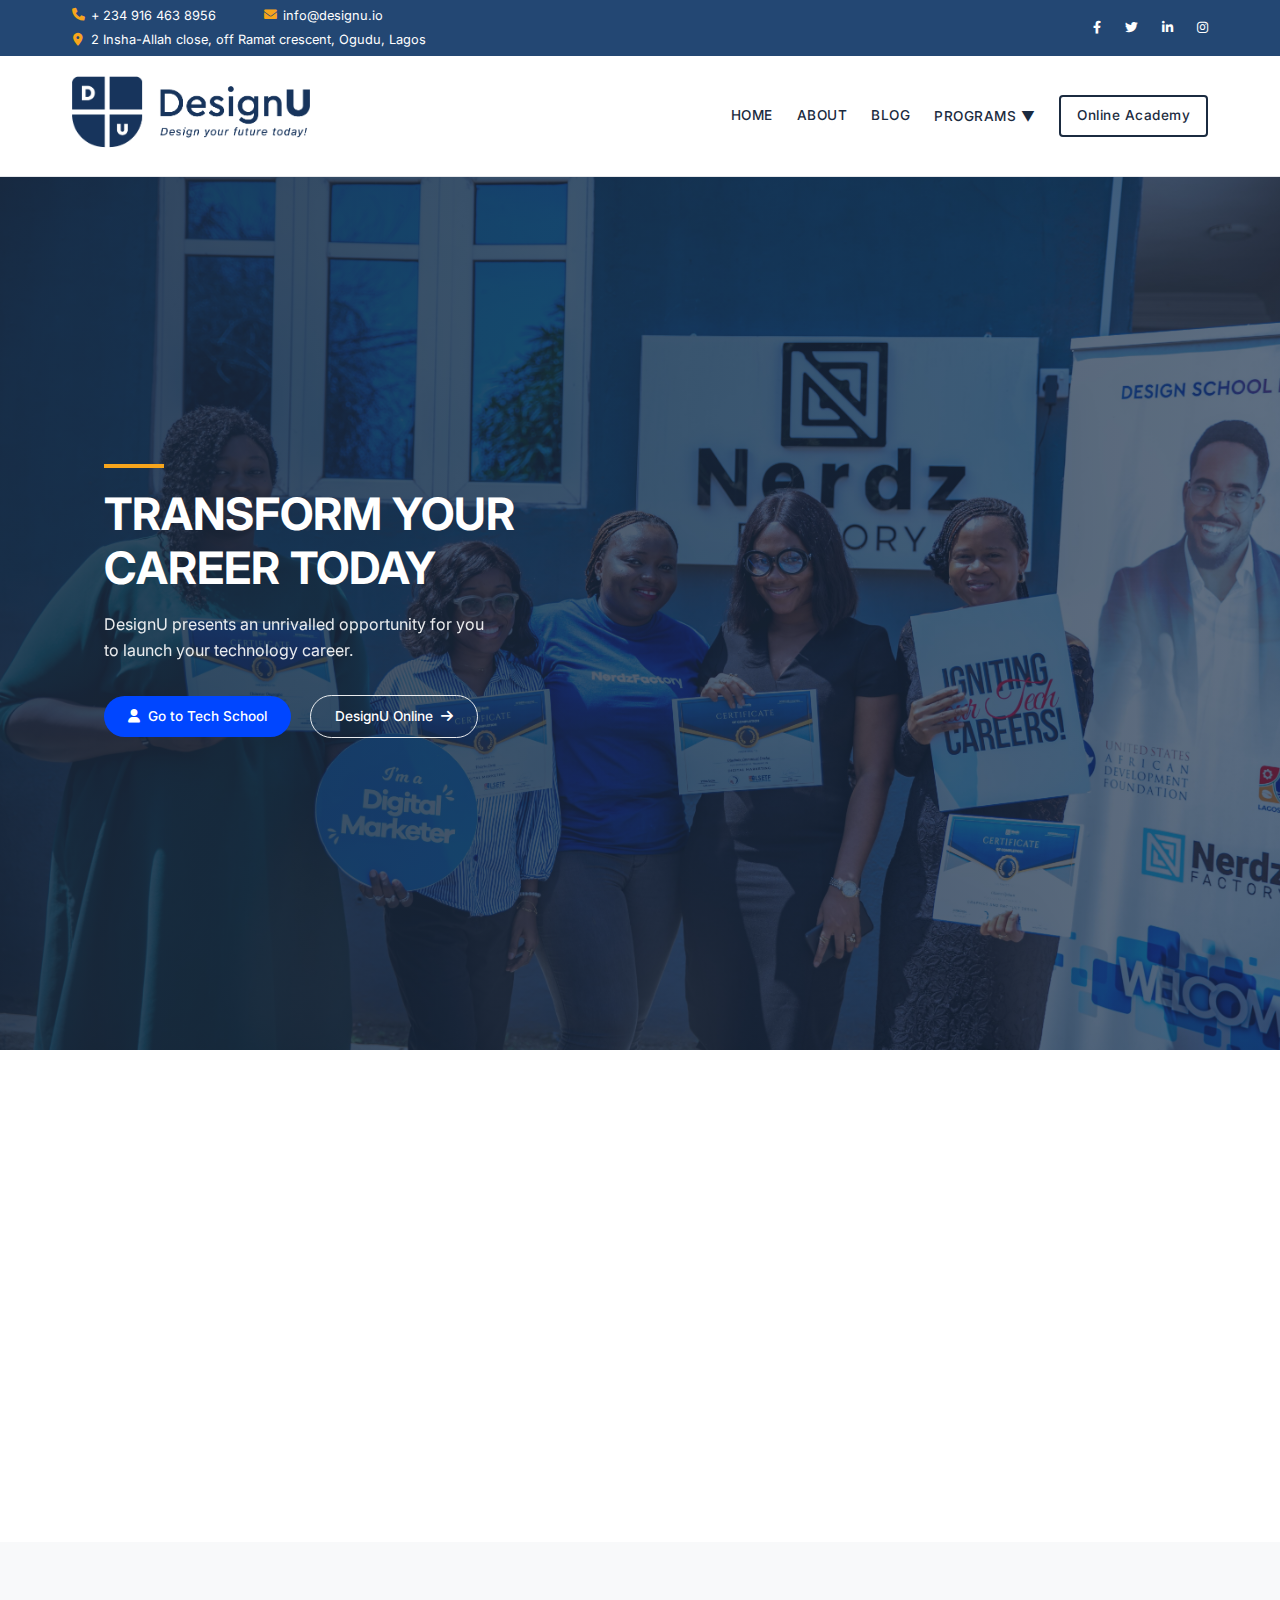
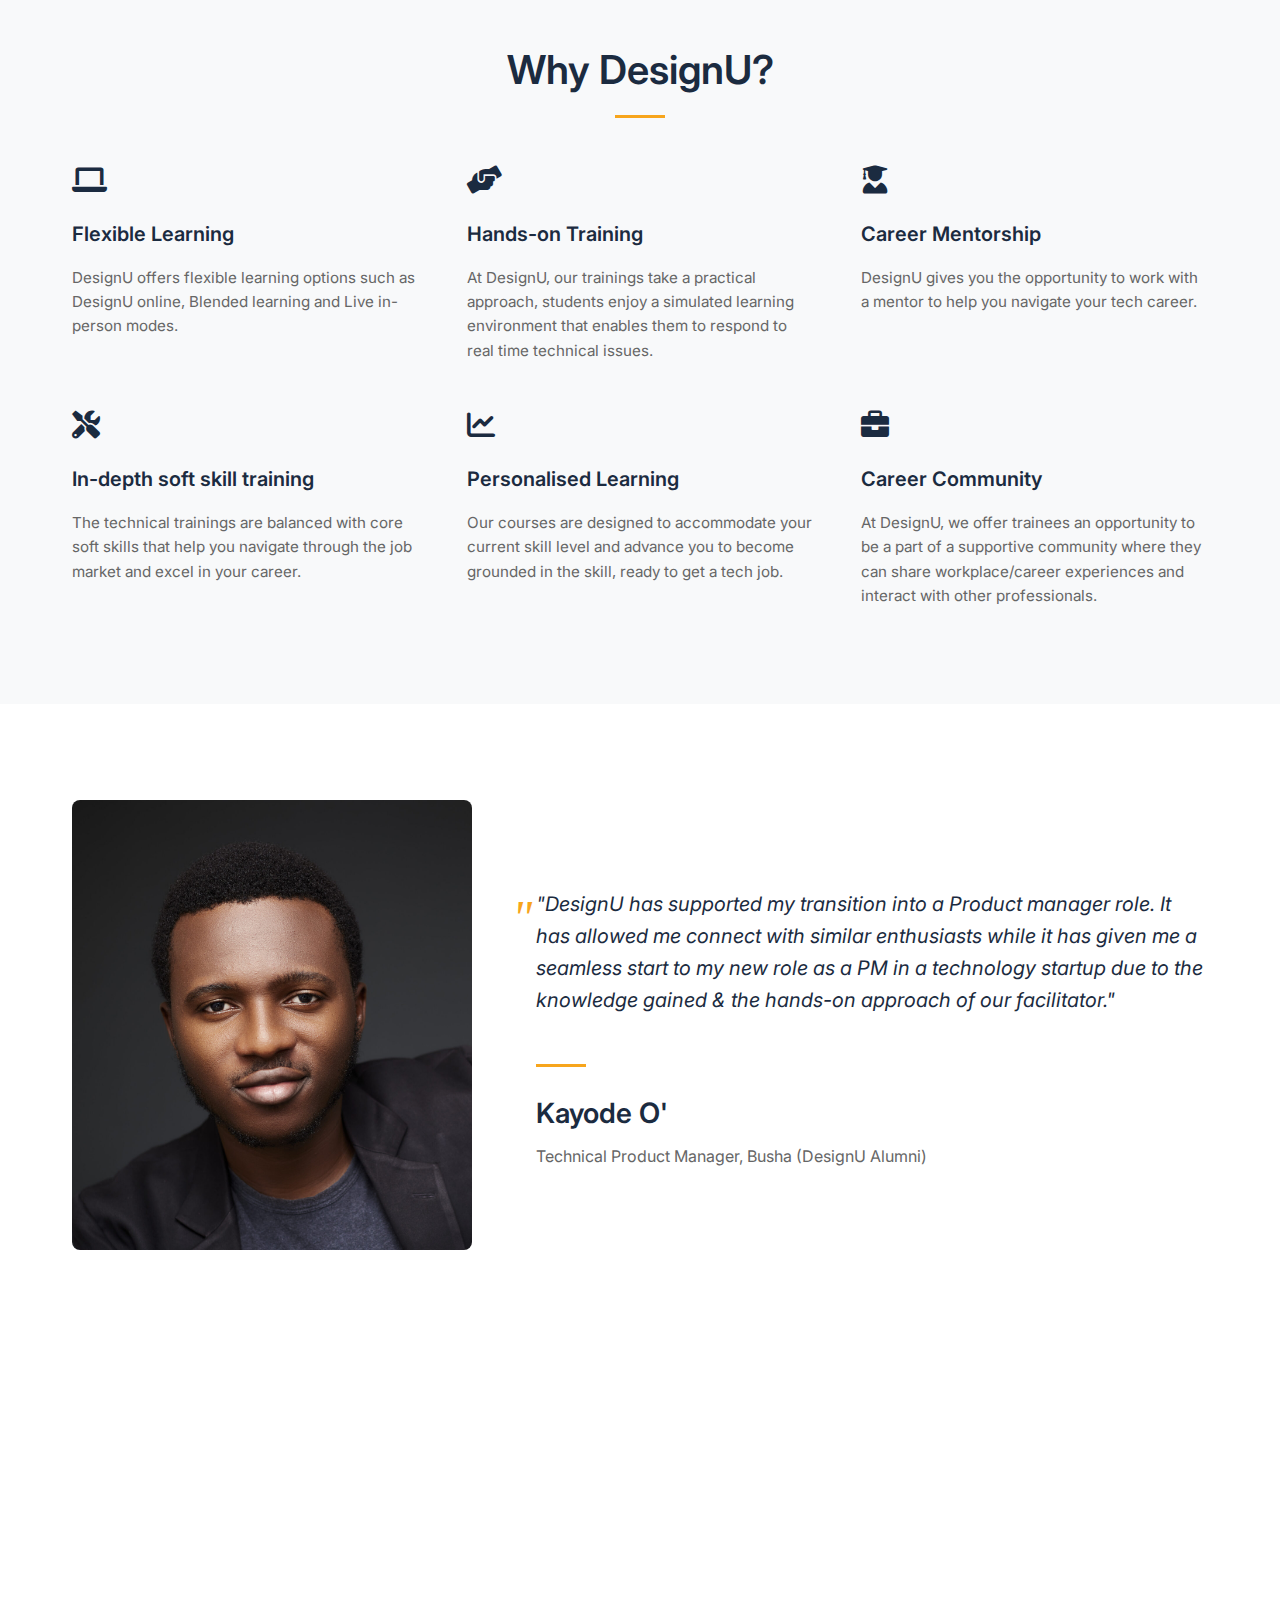
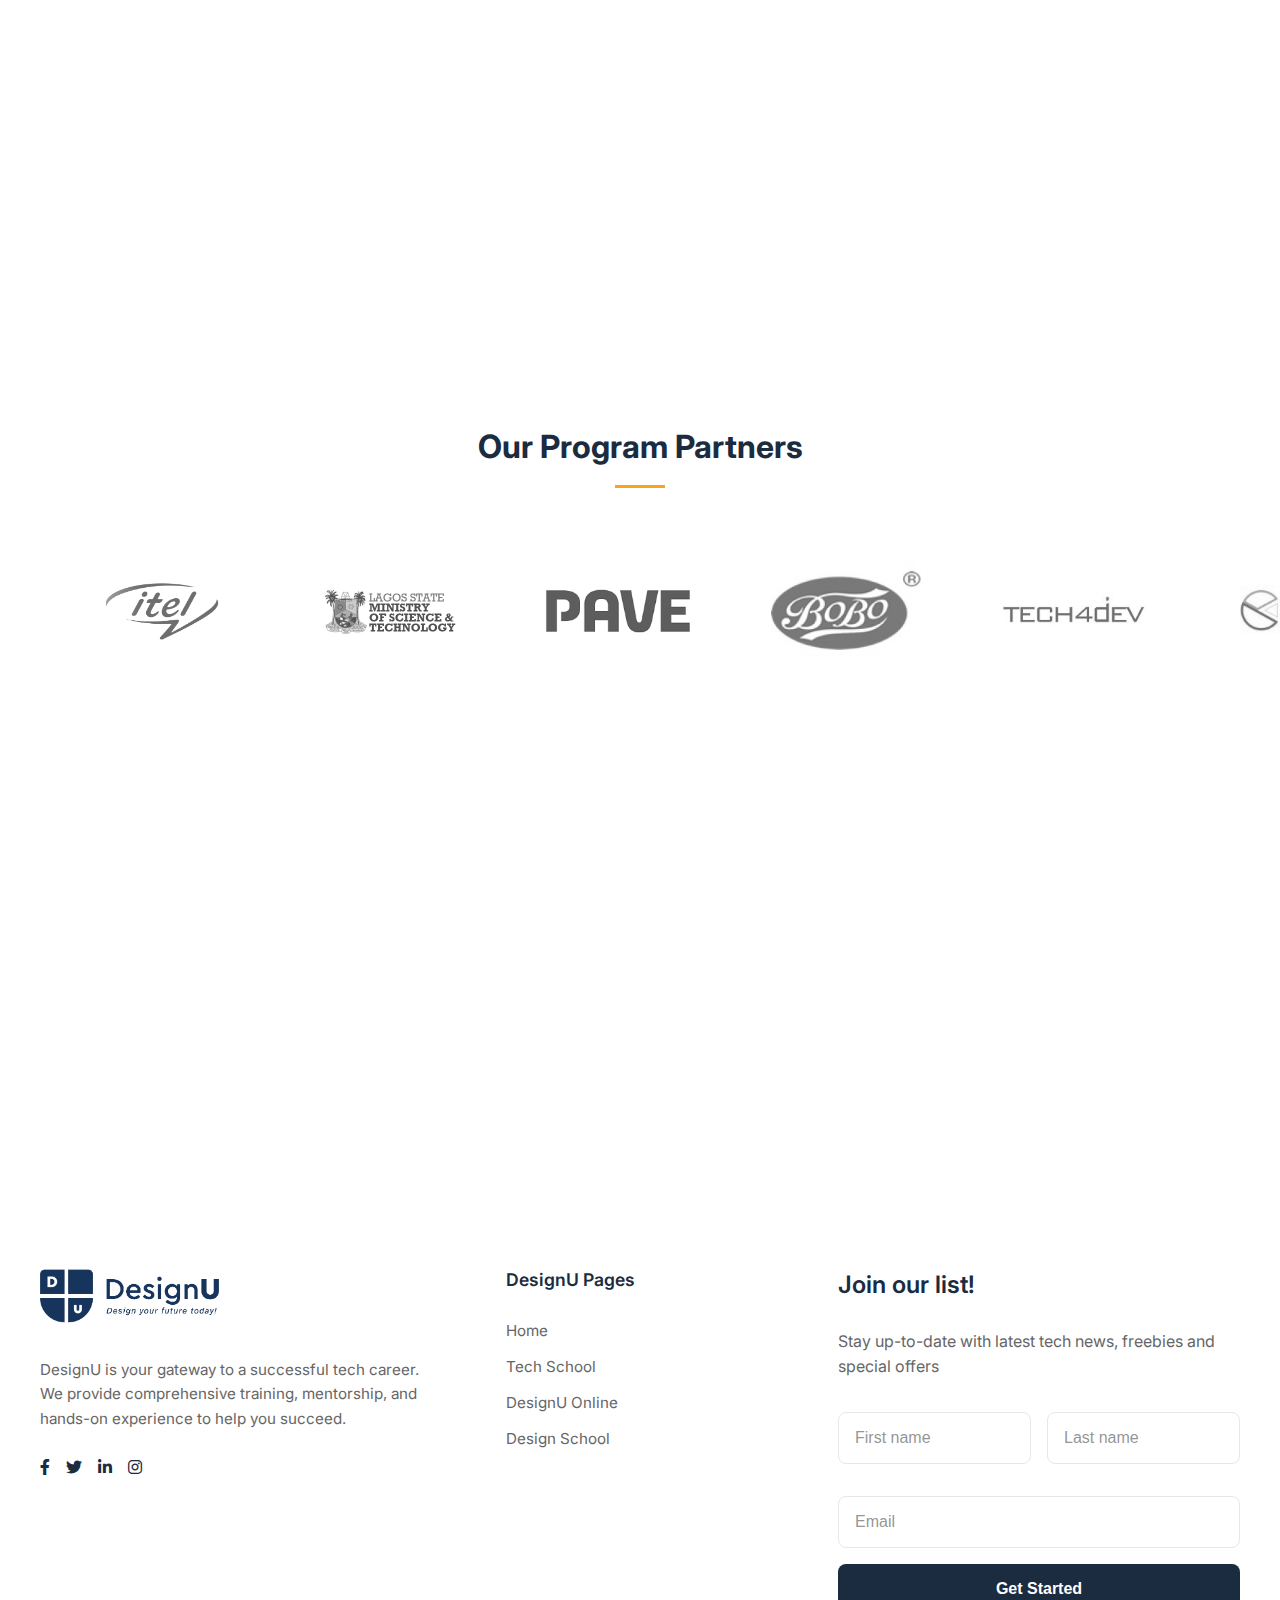
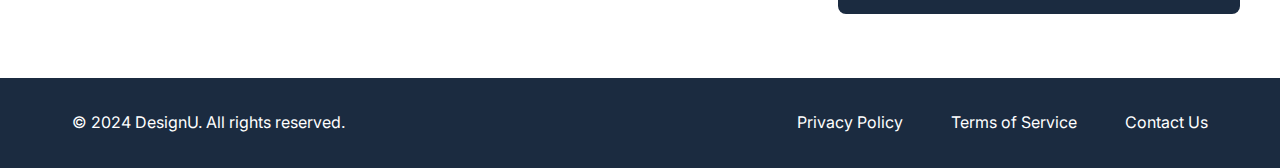
==== commit 91edcb7d: "update homepage codebase" ====
--- a/index.html
+++ b/index.html
@@ -7,6 +7,7 @@
     <link rel="stylesheet" href="css/style.css">
     <link rel="stylesheet" href="https://cdnjs.cloudflare.com/ajax/libs/font-awesome/6.0.0/css/all.min.css">
     <link href="https://fonts.googleapis.com/css2?family=Inter:wght@400;500;600;700&display=swap" rel="stylesheet">
+    <link rel="icon" href="./img/DesignU-Logo.png">
 </head>
 <body>
     <header class="header">
@@ -32,7 +33,7 @@
                 <a href="/"><img src="img/300-x-100-icon-1.png" alt="DesignU Logo"></a>
             </div>
             <div class="nav-links">
-                <a href="/">HOME</a>
+                <a href="index.html">HOME</a>
                 <a href="#about">ABOUT</a>
                 <a href="#blog">BLOG</a>
                 <div class="dropdown">
@@ -53,11 +54,11 @@
     <main>
         <section class="hero">
             <div class="slideshow">
-                <div class="slide" style="background-image: url('img/slideshow/francis-odeyemi-GUvIyE-_KK0-unsplash.jpg')"></div>
-                <div class="slide" style="background-image: url('img/slideshow/57985256.jpg')"></div>
-                <div class="slide" style="background-image: url('img/slideshow/6093067.jpg')"></div>
-                <div class="slide" style="background-image: url('img/slideshow/70251239.jpg')"></div>
-                <div class="slide" style="background-image: url('img/slideshow/95089176.jpg')"></div>
+                <div class="slide" style="background-image: url('img/slideshow/FM_01978.jpg')"></div>
+                <div class="slide" style="background-image: url('img/slideshow/Copy\ of\ IMG_1684.jpg')"></div>
+                <div class="slide" style="background-image: url('img/slideshow/DDMWEEK4-39.JPG')"></div>
+                <div class="slide" style="background-image: url('img/slideshow/Copy\ of\ FM_01846.jpg')"></div>
+                <div class="slide" style="background-image: url('img/slideshow/FM_05799\ \(1\).jpg')"></div>
             </div>
             <div class="slideshow-dots">
                 <span class="dot"></span>
@@ -130,16 +131,16 @@
 
         <section class="testimonial">
             <div class="testimonial-content">
+                <div class="testimonial-image">
+                    <img src="img/Headshot-1436x1536.jpg" alt="Kayode O'">
+                </div>
                 <div class="testimonial-text">
+                    <div class="testimonial-quote">
+                        "DesignU has supported my transition into a Product manager role. It has allowed me connect with similar enthusiasts while it has given me a seamless start to my new role as a PM in a technology startup due to the knowledge gained & the hands-on approach of our facilitator."
+                    </div>
                     <div class="testimonial-author">
-                        <img src="img/Headshot-1436x1536.jpg" alt="Kayode O">
-                    </div>
-                    <div>
-                        <p>"DesignU has supported my transition into Product manager role. It has allowed me connect with senior professionals in tech. The hands-on approach to the knowledge gained & the hands-on approach of our facilitator."</p>
-                        <div class="testimonial-author-info">
-                            <h4>Kayode O'</h4>
-                            <p>Software Product Manager, Beta (DesignU Alumni)</p>
-                        </div>
+                        <h4>Kayode O'</h4>
+                        <p>Technical Product Manager, Busha (DesignU Alumni)</p>
                     </div>
                 </div>
             </div>
@@ -149,37 +150,107 @@
             <div class="stats-container">
                 <div class="stat-item">
                     <h3>8</h3>
-                    <p>Courses offered by our instructors</p>
+                    <p>Courses offered by top instructors</p>
                 </div>
                 <div class="stat-item">
                     <h3>70.5%</h3>
-                    <p>Of all our program graduates get a job less than 6 months of training</p>
+                    <p>70.5 % of our program graduands get a job in less than 60 days of training</p>
                 </div>
             </div>
             <div class="program-promise">
                 <h2>Our Program Promise</h2>
-                <p>At DesignU, Our promise to all our students is to prepare you to land a job in 90 days or less after passing certification.</p>
+                <p>At DesignU, Our promise to all our students is to prepare you to land a job in 90 days or less after training completion.</p>
                 <a href="#learn-more" class="btn-text">Read more about us <i class="fas fa-arrow-right"></i></a>
             </div>
         </section>
 
         <section class="partners">
             <h2>Our Program Partners</h2>
-            <div class="partners-grid">
-                <img src="img/Itel_Mobile_logo-e1677628251240-2048x793.png" alt="Partner 1">
-                <img src="img/bobo.jpeg" alt="Partner 2">
-                <img src="img/most.png" alt="Partner 3">
-                <img src="img/pave.png" alt="Partner 4">
+            <div class="partners-carousel">
+                <div class="partners-grid">
+                    <!-- Original set -->
+                    <div class="partner-item">
+                        <a href="https://itel-mobile.com/" target="_blank">
+                            <img src="img/partners/Itel_Mobile_logo-e1677628251240-2048x793.png" alt="Itel Mobile">
+                        </a>
+                    </div>
+                    <div class="partner-item">
+                        <a href="https://www.lagosstate.gov.ng/" target="_blank">
+                            <img src="img/partners/most.png" alt="Lagos State Ministry">
+                        </a>
+                    </div>
+                    <div class="partner-item">
+                        <a href="https://www.pave.dev/" target="_blank">
+                            <img src="img/partners/pave.png" alt="Pave">
+                        </a>
+                    </div>
+                    <div class="partner-item">
+                        <a href="https://www.bobolagos.com/" target="_blank">
+                            <img src="img/partners/bobo.jpeg" alt="Bobo">
+                        </a>
+                    </div>
+                    <div class="partner-item">
+                        <a href="https://tech4dev.com/" target="_blank">
+                            <img src="img/partners/tech4dev.jpeg" alt="Tech4Dev">
+                        </a>
+                    </div>
+                    <div class="partner-item">
+                        <a href="https://prunedge.com/" target="_blank">
+                            <img src="img/partners/pruneedge.jpeg" alt="Prunedge">
+                        </a>
+                    </div>
+                    <div class="partner-item">
+                        <a href="https://mwpdigital.com/" target="_blank">
+                            <img src="img/partners/mwp.png" alt="MWP Digital">
+                        </a>
+                    </div>
+                    <!-- Duplicate set for seamless scrolling -->
+                    <div class="partner-item">
+                        <a href="https://itel-mobile.com/" target="_blank">
+                            <img src="img/partners/Itel_Mobile_logo-e1677628251240-2048x793.png" alt="Itel Mobile">
+                        </a>
+                    </div>
+                    <div class="partner-item">
+                        <a href="https://www.lagosstate.gov.ng/" target="_blank">
+                            <img src="img/partners/most.png" alt="Lagos State Ministry">
+                        </a>
+                    </div>
+                    <div class="partner-item">
+                        <a href="https://www.pave.dev/" target="_blank">
+                            <img src="img/partners/pave.png" alt="Pave">
+                        </a>
+                    </div>
+                    <div class="partner-item">
+                        <a href="https://www.bobolagos.com/" target="_blank">
+                            <img src="img/partners/bobo.jpeg" alt="Bobo">
+                        </a>
+                    </div>
+                    <div class="partner-item">
+                        <a href="https://tech4dev.com/" target="_blank">
+                            <img src="img/partners/tech4dev.jpeg" alt="Tech4Dev">
+                        </a>
+                    </div>
+                    <div class="partner-item">
+                        <a href="https://prunedge.com/" target="_blank">
+                            <img src="img/partners/pruneedge.jpeg" alt="Prunedge">
+                        </a>
+                    </div>
+                    <div class="partner-item">
+                        <a href="https://mwpdigital.com/" target="_blank">
+                            <img src="img/partners/mwp.png" alt="MWP Digital">
+                        </a>
+                    </div>
+                </div>
             </div>
         </section>
 
         <section class="cta">
             <div class="cta-content">
-                <h2>Ready to Transform Your Career?</h2>
-                <p>Join our upcoming tech programs in Product Design or Product Management and take the first step towards your dream career in tech.</p>
+                <h2>Your Time is now!</h2>
+                <p>Enrol for the upcoming Tech School in Product design or Product Management.</p>
                 <div class="cta-buttons">
-                    <a href="#enroll" class="btn-primary">Apply Now</a>
-                    <a href="#speak" class="btn-secondary">Schedule a Call</a>
+                    <a href="#register" class="btn-primary"><i class="fas fa-user"></i> Register Today</a>
+                    <a href="tel:+2349164638956" class="btn-secondary"><i class="fas fa-phone"></i> Speak to Our Team</a>
                 </div>
             </div>
         </section>
@@ -191,41 +262,42 @@
                 <img src="img/300-x-100-icon-1.png" alt="DesignU Logo">
                 <p>DesignU is your gateway to a successful tech career. We provide comprehensive training, mentorship, and hands-on experience to help you succeed.</p>
                 <div class="social-links">
-                    <a href="#"><i class="fab fa-facebook-f"></i></a>
-                    <a href="#"><i class="fab fa-twitter"></i></a>
-                    <a href="#"><i class="fab fa-linkedin-in"></i></a>
-                    <a href="#"><i class="fab fa-instagram"></i></a>
+                    <a href="https://facebook.com/designuonline"><i class="fab fa-facebook-f"></i></a>
+                    <a href="X.com/nerdzfactory_co"><i class="fab fa-twitter"></i></a>
+                    <a href="https://linkedin.com/designuonline"><i class="fab fa-linkedin-in"></i></a>
+                    <a href="https://instagram.com/designuonline"><i class="fab fa-instagram"></i></a>
                 </div>
             </div>
             <div class="footer-links">
                 <div class="footer-section">
-                    <h4>Quick Links</h4>
-                    <a href="/">Home</a>
-                    <a href="#about">About Us</a>
-                    <a href="#programs">Programs</a>
-                    <a href="#blog">Blog</a>
-                    <a href="#contact">Contact</a>
+                    <h4>DesignU Pages</h4>
+                    <a href="index.html">Home</a>
+                    <a href="#tech-school">Tech School</a>
+                    <a href="#designu-online">DesignU Online</a>
+                    <a href="#design-school">Design School</a>
                 </div>
             </div>
             <div class="footer-newsletter">
-                <h4>Stay Updated</h4>
-                <p>Subscribe to our newsletter for the latest tech insights and program updates.</p>
+                <h4>Join our list!</h4>
+                <p>Stay up-to-date with latest tech news, freebies and special offers</p>
                 <form class="newsletter-form">
                     <div class="form-row">
                         <input type="text" placeholder="First name" required>
                         <input type="text" placeholder="Last name" required>
                     </div>
-                    <input type="email" placeholder="Email address" required>
-                    <button type="submit" class="btn-primary">Subscribe Now</button>
+                    <input type="email" placeholder="Email" required>
+                    <button type="submit" class="btn-primary">Get Started</button>
                 </form>
             </div>
         </div>
         <div class="footer-bottom">
-            <p>© 2024 DesignU. All rights reserved.</p>
-            <div class="footer-nav">
-                <a href="/privacy">Privacy Policy</a>
-                <a href="/terms">Terms of Service</a>
-                <a href="/sitemap">Sitemap</a>
+            <div class="container">
+                <p>&copy; 2024 DesignU. All rights reserved.</p>
+                <div class="footer-nav">
+                    <a href="/privacy">Privacy Policy</a>
+                    <a href="/terms">Terms of Service</a>
+                    <a href="/contact">Contact Us</a>
+                </div>
             </div>
         </div>
     </footer>
--- a/css/style.css
+++ b/css/style.css
@@ -426,7 +426,7 @@
 /* Features section */
 .features {
     padding: 6rem 0;
-    background: white;
+    background: var(--light-background);
 }
 
 .features h2 {
@@ -490,7 +490,7 @@
 
 /* Testimonial section */
 .testimonial {
-    padding: 4rem 2rem;
+    padding: 6rem 0;
     background: white;
     color: var(--text-color);
 }
@@ -498,68 +498,78 @@
 .testimonial-content {
     max-width: 1200px;
     margin: 0 auto;
-    text-align: left;
+    display: grid;
+    grid-template-columns: 400px 1fr;
+    gap: 4rem;
+    align-items: center;
+    padding: 0 2rem;
+}
+
+.testimonial-image img {
+    width: 100%;
+    height: 450px;
+    object-fit: cover;
+    border-radius: 8px;
 }
 
 .testimonial-text {
     display: flex;
-    align-items: flex-start;
-    gap: 3rem;
-}
-
-.testimonial-text p {
-    font-size: 1.1rem;
+    flex-direction: column;
+    gap: 2rem;
+}
+
+.testimonial-quote {
+    font-size: 1.25rem;
+    line-height: 1.6;
+    color: #1B2B40;
     font-style: italic;
-    line-height: 1.8;
-    color: var(--light-text);
-    margin-bottom: 1.5rem;
     position: relative;
-    padding-left: 1.5rem;
-}
-
-.testimonial-text p::before {
+    margin-bottom: 1rem;
+}
+
+.testimonial-quote::before {
     content: '"';
     position: absolute;
-    left: 0;
-    top: 0;
-    font-size: 2rem;
-    color: var(--secondary-color);
-    line-height: 1;
+    left: -1.5rem;
+    top: -0.5rem;
+    font-size: 3rem;
+    color: #F7A51C;
+    font-family: serif;
 }
 
 .testimonial-author {
     display: flex;
-    align-items: center;
-    gap: 1rem;
-}
-
-.testimonial-author img {
-    width: 300px;
-    height: 300px;
-    border-radius: 10px;
-    object-fit: cover;
-}
-
-.testimonial-author div {
-    text-align: left;
+    flex-direction: column;
+    gap: 0.5rem;
+}
+
+.testimonial-author::before {
+    content: '';
+    width: 50px;
+    height: 3px;
+    background-color: #F7A51C;
+    margin-bottom: 1rem;
 }
 
 .testimonial-author h4 {
-    font-size: 1.1rem;
-    color: var(--primary-color);
-    margin-bottom: 0.25rem;
+    font-size: 1.75rem;
+    color: #1B2B40;
     font-weight: 600;
+    margin: 0;
 }
 
 .testimonial-author p {
-    font-size: 0.9rem;
-    color: var(--light-text);
+    font-size: 1rem;
+    color: #666;
+    margin: 0;
 }
 
 /* Stats section */
 .stats {
-    padding: 4rem 0;
+    padding: 6rem 0;
     background: var(--light-background);
+    opacity: 0;
+    animation: fadeIn 1s ease-out forwards;
 }
 
 .stats-container {
@@ -567,43 +577,84 @@
     margin: 0 auto;
     display: grid;
     grid-template-columns: repeat(2, 1fr);
-    gap: 4rem;
-    text-align: left;
+    gap: 2rem;
+    padding: 0 2rem;
     margin-bottom: 4rem;
-    padding: 0 2rem;
+}
+
+.stat-item {
+    opacity: 0;
+    animation: fadeIn 1s ease-out 0.3s forwards;
 }
 
 .stat-item h3 {
-    font-size: 3rem;
-    color: var(--primary-color);
-    margin-bottom: 1rem;
-    font-weight: 700;
+    font-size: 3.5rem;
+    color: #1B2B40;
+    margin-bottom: 0.5rem;
+    font-weight: 600;
+}
+
+.stat-item p {
+    color: #666;
+    font-size: 1rem;
+    line-height: 1.5;
 }
 
 .program-promise {
     max-width: 1200px;
     margin: 0 auto;
-    text-align: left;
     padding: 0 2rem;
+    opacity: 0;
+    animation: fadeIn 1s ease-out 0.6s forwards;
 }
 
 .program-promise h2 {
-    font-size: 2rem;
-    color: var(--primary-color);
+    font-size: 2.5rem;
+    color: #1B2B40;
     margin-bottom: 1.5rem;
+    font-weight: 600;
 }
 
 .program-promise p {
-    color: var(--primary-color);
-    font-size: 1rem;
+    font-size: 1.1rem;
+    color: #F7A51C;
     margin-bottom: 2rem;
-    max-width: 600px;
+    max-width: 800px;
+    line-height: 1.6;
+}
+
+.program-promise .btn-text {
+    font-size: 0.9rem;
+    color: #1B2B40;
+    text-decoration: none;
+    display: inline-flex;
+    align-items: center;
+    gap: 0.75rem;
+    font-weight: 500;
+    background: white;
+    padding: 0.75rem 1.5rem;
+    border-radius: 25px;
+    transition: all 0.3s ease;
+    border: 1px solid #E5E7EB;
+    box-shadow: 0 2px 6px rgba(0, 0, 0, 0.05);
+}
+
+.program-promise .btn-text:hover {
+    background: white;
+    gap: 1rem;
+    border-color: #D1D5DB;
+    box-shadow: 0 4px 12px rgba(0, 0, 0, 0.1);
+}
+
+.program-promise .btn-text i {
+    font-size: 0.8rem;
 }
 
 /* Partners section */
 .partners {
     padding: 4rem 0;
     background: white;
+    overflow: hidden;
 }
 
 .partners h2 {
@@ -611,44 +662,106 @@
     font-size: 2rem;
     margin-bottom: 3rem;
     color: var(--primary-color);
-}
-
-.partners-grid {
+    position: relative;
+}
+
+.partners h2::after {
+    content: '';
+    position: absolute;
+    bottom: -1rem;
+    left: 50%;
+    transform: translateX(-50%);
+    width: 50px;
+    height: 3px;
+    background-color: #F7A51C;
+}
+
+.partners-carousel {
+    position: relative;
     max-width: 1200px;
     margin: 0 auto;
-    display: flex;
-    justify-content: space-between;
-    align-items: center;
-    gap: 2rem;
     padding: 0 2rem;
 }
 
-.partners-grid img {
+.partners-grid {
+    display: flex;
+    gap: 3rem;
+    align-items: center;
+    animation: scroll 40s linear infinite;
+    padding: 1rem 0;
+}
+
+.partner-item {
+    flex: 0 0 180px;
+    display: flex;
+    justify-content: center;
+    align-items: center;
+    transition: transform 0.3s ease;
+}
+
+.partner-item:hover {
+    transform: scale(1.05);
+}
+
+.partner-item a {
+    display: block;
+    width: 100%;
+    text-align: center;
+}
+
+.partner-item img {
     max-width: 150px;
     height: auto;
     object-fit: contain;
+    filter: grayscale(100%);
+    opacity: 0.7;
+    transition: all 0.3s ease;
+}
+
+.partner-item:hover img {
+    filter: grayscale(0%);
+    opacity: 1;
+}
+
+@keyframes scroll {
+    0% {
+        transform: translateX(0);
+    }
+    100% {
+        transform: translateX(calc(-180px * 7 - 3rem * 7));
+    }
+}
+
+.partners-carousel::before,
+.partners-carousel::after {
+    content: '';
+    position: absolute;
+    top: 0;
+    width: 100px;
+    height: 100%;
+    z-index: 2;
+}
+
+.partners-carousel::before {
+    left: 0;
+    background: linear-gradient(to right, white, transparent);
+}
+
+.partners-carousel::after {
+    right: 0;
+    background: linear-gradient(to left, white, transparent);
 }
 
 /* CTA section */
 .cta {
     padding: 6rem 0;
-    background: linear-gradient(90deg, var(--primary-color) 0%, #2D5BFF 100%);
+    background: #1B2B40;
     color: white;
     text-align: center;
     position: relative;
     overflow: hidden;
-}
-
-.cta::before {
-    content: '';
-    position: absolute;
-    top: 0;
-    left: 0;
-    right: 0;
-    bottom: 0;
-    background: url('../img/pattern.png');
-    opacity: 0.1;
-    z-index: 1;
+    opacity: 0;
+    animation: fadeIn 1s ease-out forwards;
 }
 
 .cta-content {
@@ -660,43 +773,74 @@
 }
 
 .cta h2 {
-    font-size: 3rem;
-    margin-bottom: 1.5rem;
+    font-size: 4rem;
+    margin-bottom: 1rem;
     font-weight: 700;
+    opacity: 0;
+    animation: fadeIn 1s ease-out 0.3s forwards;
 }
 
 .cta p {
-    margin-bottom: 3rem;
-    font-size: 1.25rem;
-    opacity: 0.9;
+    margin-bottom: 2.5rem;
+    font-size: 1.1rem;
+    opacity: 0;
     max-width: 700px;
     margin-left: auto;
     margin-right: auto;
     line-height: 1.6;
+    animation: fadeIn 1s ease-out 0.6s forwards;
 }
 
 .cta .cta-buttons {
+    display: flex;
     justify-content: center;
-    gap: 2rem;
+    gap: 1.5rem;
+    opacity: 0;
+    animation: fadeIn 1s ease-out 0.9s forwards;
 }
 
 .cta .btn-primary {
+    background: #F7A51C;
+    color: white;
+    border-radius: 25px;
+    padding: 0.75rem 1.75rem;
+    font-weight: 500;
+    font-size: 0.95rem;
+    display: flex;
+    align-items: center;
+    gap: 0.5rem;
+    border: none;
+    transition: all 0.3s ease;
+}
+
+.cta .btn-primary:hover {
+    background: #e59400;
+    transform: translateY(-2px);
+    box-shadow: 0 4px 12px rgba(247, 165, 28, 0.3);
+}
+
+.cta .btn-secondary {
     background: white;
-    color: var(--primary-color);
-    border-radius: 30px;
-    padding: 1rem 2.5rem;
+    color: #1B2B40;
+    border-radius: 25px;
+    padding: 0.75rem 1.75rem;
     font-weight: 500;
-    font-size: 1rem;
-}
-
-.cta .btn-secondary {
-    background: transparent;
-    color: white;
-    border: 2px solid rgba(255, 255, 255, 0.3);
-    border-radius: 30px;
-    padding: 1rem 2.5rem;
-    font-weight: 500;
-    font-size: 1rem;
+    font-size: 0.95rem;
+    display: flex;
+    align-items: center;
+    gap: 0.5rem;
+    transition: all 0.3s ease;
+}
+
+.cta .btn-secondary:hover {
+    background: #f8f9fa;
+    transform: translateY(-2px);
+    box-shadow: 0 4px 12px rgba(255, 255, 255, 0.2);
+}
+
+.cta .btn-primary i,
+.cta .btn-secondary i {
+    font-size: 0.9rem;
 }
 
 /* Button styles */
@@ -736,79 +880,76 @@
 
 /* Footer styles */
 .footer {
-    background: var(--primary-color);
-    color: white;
-    padding: 6rem 2rem 2rem;
+    background: white;
+    color: var(--text-color);
+    padding: 4rem 2rem 0;
 }
 
 .footer-content {
     max-width: 1200px;
     margin: 0 auto;
     display: grid;
-    grid-template-columns: 2fr 1fr 1.5fr;
-    gap: 6rem;
+    grid-template-columns: 1.5fr 1fr 1.5fr;
+    gap: 4rem;
 }
 
 .footer-brand img {
-    height: 50px;
-    margin-bottom: 2rem;
-    filter: brightness(0) invert(1);
+    height: 60px;
+    margin-bottom: 1.5rem;
 }
 
 .footer-brand p {
-    margin-bottom: 2rem;
-    opacity: 0.7;
+    margin-bottom: 1.5rem;
+    color: var(--light-text);
+    font-size: 0.95rem;
+    line-height: 1.6;
+    max-width: 400px;
+}
+
+.footer-brand .social-links {
+    display: flex;
+    gap: 1rem;
+}
+
+.footer-brand .social-links a {
+    color: var(--primary-color);
+    transition: all 0.3s;
     font-size: 1rem;
-    line-height: 1.8;
-    max-width: 400px;
-}
-
-.footer-brand .social-links {
-    display: flex;
-    gap: 1.5rem;
-}
-
-.footer-brand .social-links a {
-    color: white;
-    opacity: 0.7;
-    transition: opacity 0.3s;
-    font-size: 1.2rem;
 }
 
 .footer-brand .social-links a:hover {
-    opacity: 1;
+    color: var(--secondary-color);
 }
 
 .footer-section h4 {
-    color: white;
-    margin-bottom: 2rem;
-    font-size: 1.2rem;
+    color: var(--primary-color);
+    margin-bottom: 1.5rem;
+    font-size: 1.1rem;
     font-weight: 600;
 }
 
 .footer-section a {
-    color: white;
+    color: var(--light-text);
     text-decoration: none;
     display: block;
-    margin-bottom: 1rem;
-    opacity: 0.7;
-    transition: opacity 0.3s;
-    font-size: 1rem;
+    margin-bottom: 0.75rem;
+    transition: all 0.3s;
+    font-size: 0.95rem;
 }
 
 .footer-section a:hover {
-    opacity: 1;
+    color: var(--secondary-color);
 }
 
 .footer-newsletter h4 {
-    color: white;
+    color: var(--primary-color);
     margin-bottom: 1.5rem;
-    font-size: 1.2rem;
+    font-size: 1.5rem;
     font-weight: 600;
 }
 
 .footer-newsletter p {
-    opacity: 0.7;
+    color: var(--light-text);
     margin-bottom: 2rem;
     font-size: 1rem;
     line-height: 1.6;
@@ -818,15 +959,15 @@
     width: 100%;
     padding: 1rem;
     margin-bottom: 1rem;
-    border: 1px solid rgba(255, 255, 255, 0.2);
-    background: rgba(255, 255, 255, 0.05);
+    border: 1px solid var(--border-color);
+    background: white;
     border-radius: 8px;
-    color: white;
+    color: var(--text-color);
     font-size: 1rem;
 }
 
 .newsletter-form input::placeholder {
-    color: rgba(255, 255, 255, 0.5);
+    color: rgba(102, 102, 102, 0.7);
 }
 
 .form-row {
@@ -839,10 +980,10 @@
 .newsletter-form button {
     width: 100%;
     padding: 1rem;
-    background: var(--secondary-color);
+    background: var(--primary-color);
     border: none;
     border-radius: 8px;
-    color: var(--primary-color);
+    color: white;
     font-weight: 600;
     font-size: 1rem;
     cursor: pointer;
@@ -850,24 +991,44 @@
 }
 
 .newsletter-form button:hover {
-    background: #e59400;
+    background: #2d3f54;
 }
 
 .footer-bottom {
+    width: 100%;
+    margin: 4rem 0 0;
+    padding: 2rem 0;
+    background: var(--primary-color);
+    color: white;
+    position: relative;
+    left: -2rem;
+    width: calc(100% + 4rem);
+}
+
+.footer-bottom .container {
     max-width: 1200px;
-    margin: 4rem auto 0;
-    padding-top: 2rem;
-    border-top: 1px solid rgba(255, 255, 255, 0.1);
+    width: 100%;
+    margin: 0 auto;
+    padding: 0 2rem;
     display: flex;
     justify-content: space-between;
     align-items: center;
-    font-size: 0.9rem;
-    opacity: 0.7;
 }
 
 .footer-nav {
     display: flex;
     gap: 3rem;
+}
+
+.footer-nav a {
+    color: white;
+    text-decoration: none;
+    transition: opacity 0.3s;
+}
+
+.footer-nav a:hover {
+    opacity: 1;
+    color: var(--secondary-color);
 }
 
 /* Mobile menu styles */
@@ -882,62 +1043,91 @@
 }
 
 /* Responsive design */
-@media (max-width: 1024px) {
+@media (max-width: 1200px) {
+    .container, 
+    .hero-content,
+    .about-grid,
+    .features-grid,
+    .testimonial-content,
+    .stats-container,
+    .partners-carousel,
+    .cta-content,
+    .footer-content {
+        padding: 0 2rem;
+    }
+
     .features-grid {
         grid-template-columns: repeat(2, 1fr);
-        gap: 2.5rem;
+        gap: 3rem;
+    }
+}
+
+@media (max-width: 1024px) {
+    .hero h1 {
+        font-size: 2.5rem;
+    }
+
+    .about-grid {
+        grid-template-columns: 1fr;
+        text-align: center;
+        gap: 3rem;
+    }
+
+    .about-content {
+        text-align: center;
+    }
+
+    .testimonial-content {
+        grid-template-columns: 1fr;
+        gap: 3rem;
+        text-align: center;
+    }
+
+    .testimonial-image img {
+        max-width: 400px;
+        margin: 0 auto;
+    }
+
+    .testimonial-quote::before {
+        left: -1rem;
+    }
+
+    .testimonial-author {
+        align-items: center;
+    }
+
+    .footer-content {
+        grid-template-columns: 1fr 1fr;
+        gap: 3rem;
+    }
+
+    .footer-brand {
+        grid-column: span 2;
+        text-align: center;
+    }
+
+    .footer-brand p {
+        max-width: 600px;
+        margin: 1.5rem auto;
+    }
+
+    .footer-brand .social-links {
+        justify-content: center;
     }
 }
 
 @media (max-width: 768px) {
-    .top-bar {
-        display: none;
-    }
-
-    .hero {
-        min-height: 100vh;
-        padding: 6rem 2rem;
-    }
-
-    .hero h1 {
-        font-size: 3.5rem;
-    }
-
-    .hero p {
-        font-size: 1.25rem;
-        padding: 0 1rem;
-    }
-
-    .cta {
-        padding: 4rem 2rem;
-    }
-
-    .cta h2 {
-        font-size: 2.5rem;
-    }
-
-    .partners-grid {
-        flex-wrap: wrap;
-        justify-content: center;
-    }
-
-    .partners-grid img {
-        max-width: 120px;
-    }
-
-    .footer-content {
-        grid-template-columns: 1fr;
-        gap: 4rem;
-    }
-
-    .footer-brand p {
-        max-width: none;
-    }
-
-    .footer-bottom {
+    .top-bar .contact-info .top-row {
         flex-direction: column;
-        text-align: center;
-        gap: 1rem;
+        gap: 0.5rem;
+    }
+
+    .nav-container {
+        padding: 1rem;
+    }
+
+    .logo img {
+        height: 60px;
     }
 
     .nav-links {
@@ -953,26 +1143,187 @@
         right: 0;
         background: white;
         padding: 1rem;
-        box-shadow: 0 2px 4px rgba(0, 0, 0, 0.1);
+        box-shadow: 0 2px 4px rgba(0,0,0,0.1);
+        z-index: 1000;
     }
 
     .mobile-menu-button {
         display: block;
+    }
+
+    .hero {
+        min-height: 80vh;
+        padding: 6rem 1rem;
+    }
+
+    .hero-content {
+        padding: 0 1rem;
+        text-align: center;
+    }
+
+    .hero h1::before {
+        left: 50%;
+        transform: translateX(-50%);
     }
 
     .cta-buttons {
         flex-direction: column;
         gap: 1rem;
-    }
-
-    .cta-buttons .btn-primary,
-    .cta-buttons .btn-secondary {
-        width: 100%;
-        justify-content: center;
+        align-items: stretch;
     }
 
     .features-grid {
         grid-template-columns: 1fr;
-        gap: 2rem;
+        gap: 2.5rem;
+    }
+
+    .feature-card {
+        align-items: center;
+        text-align: center;
+    }
+
+    .stats-container {
+        grid-template-columns: 1fr;
+        text-align: center;
+    }
+
+    .program-promise {
+        text-align: center;
+    }
+
+    .partners h2 {
+        font-size: 1.75rem;
+    }
+
+    .cta h2 {
+        font-size: 2.5rem;
+    }
+
+    .footer-content {
+        grid-template-columns: 1fr;
+        text-align: center;
+    }
+
+    .footer-brand {
+        grid-column: auto;
+    }
+
+    .footer-section {
+        text-align: center;
+    }
+
+    .footer-newsletter {
+        max-width: 400px;
+        margin: 0 auto;
+    }
+}
+
+@media (max-width: 480px) {
+    .top-bar {
+        display: none;
+    }
+
+    .hero h1 {
+        font-size: 2rem;
+    }
+
+    .hero p {
+        font-size: 1rem;
+    }
+
+    .about-content h2 {
+        font-size: 1.75rem;
+    }
+
+    .features h2 {
+        font-size: 1.75rem;
+    }
+
+    .feature-card h3 {
+        font-size: 1.1rem;
+    }
+
+    .testimonial-quote {
+        font-size: 1rem;
+    }
+
+    .testimonial-author h4 {
+        font-size: 1.25rem;
+    }
+
+    .stat-item h3 {
+        font-size: 2.5rem;
+    }
+
+    .program-promise h2 {
+        font-size: 1.75rem;
+    }
+
+    .cta h2 {
+        font-size: 2rem;
+    }
+
+    .cta p {
+        font-size: 0.95rem;
+    }
+
+    .form-row {
+        grid-template-columns: 1fr;
+    }
+}
+
+/* Touch device optimizations */
+@media (hover: none) {
+    .btn-primary:hover,
+    .btn-secondary:hover,
+    .btn-text:hover,
+    .nav-links a:hover,
+    .partner-item:hover {
+        transform: none;
+        box-shadow: none;
+    }
+
+    .partner-item img {
+        filter: grayscale(0%);
+        opacity: 1;
+    }
+}
+
+/* High-resolution screens */
+@media (-webkit-min-device-pixel-ratio: 2), (min-resolution: 192dpi) {
+    .hero,
+    .testimonial-image img,
+    .partner-item img {
+        image-rendering: -webkit-optimize-contrast;
+        image-rendering: crisp-edges;
+    }
+}
+
+/* Landscape mode */
+@media (max-height: 600px) and (orientation: landscape) {
+    .hero {
+        min-height: 100vh;
+    }
+
+    .hero-content {
+        padding-top: 2rem;
+        padding-bottom: 2rem;
+    }
+}
+
+/* Print styles */
+@media print {
+    .hero,
+    .cta,
+    .footer-bottom {
+        background: white !important;
+        color: black !important;
+    }
+
+    .nav-links,
+    .mobile-menu-button,
+    .cta-buttons,
+    .footer-newsletter {
+        display: none !important;
     }
 } 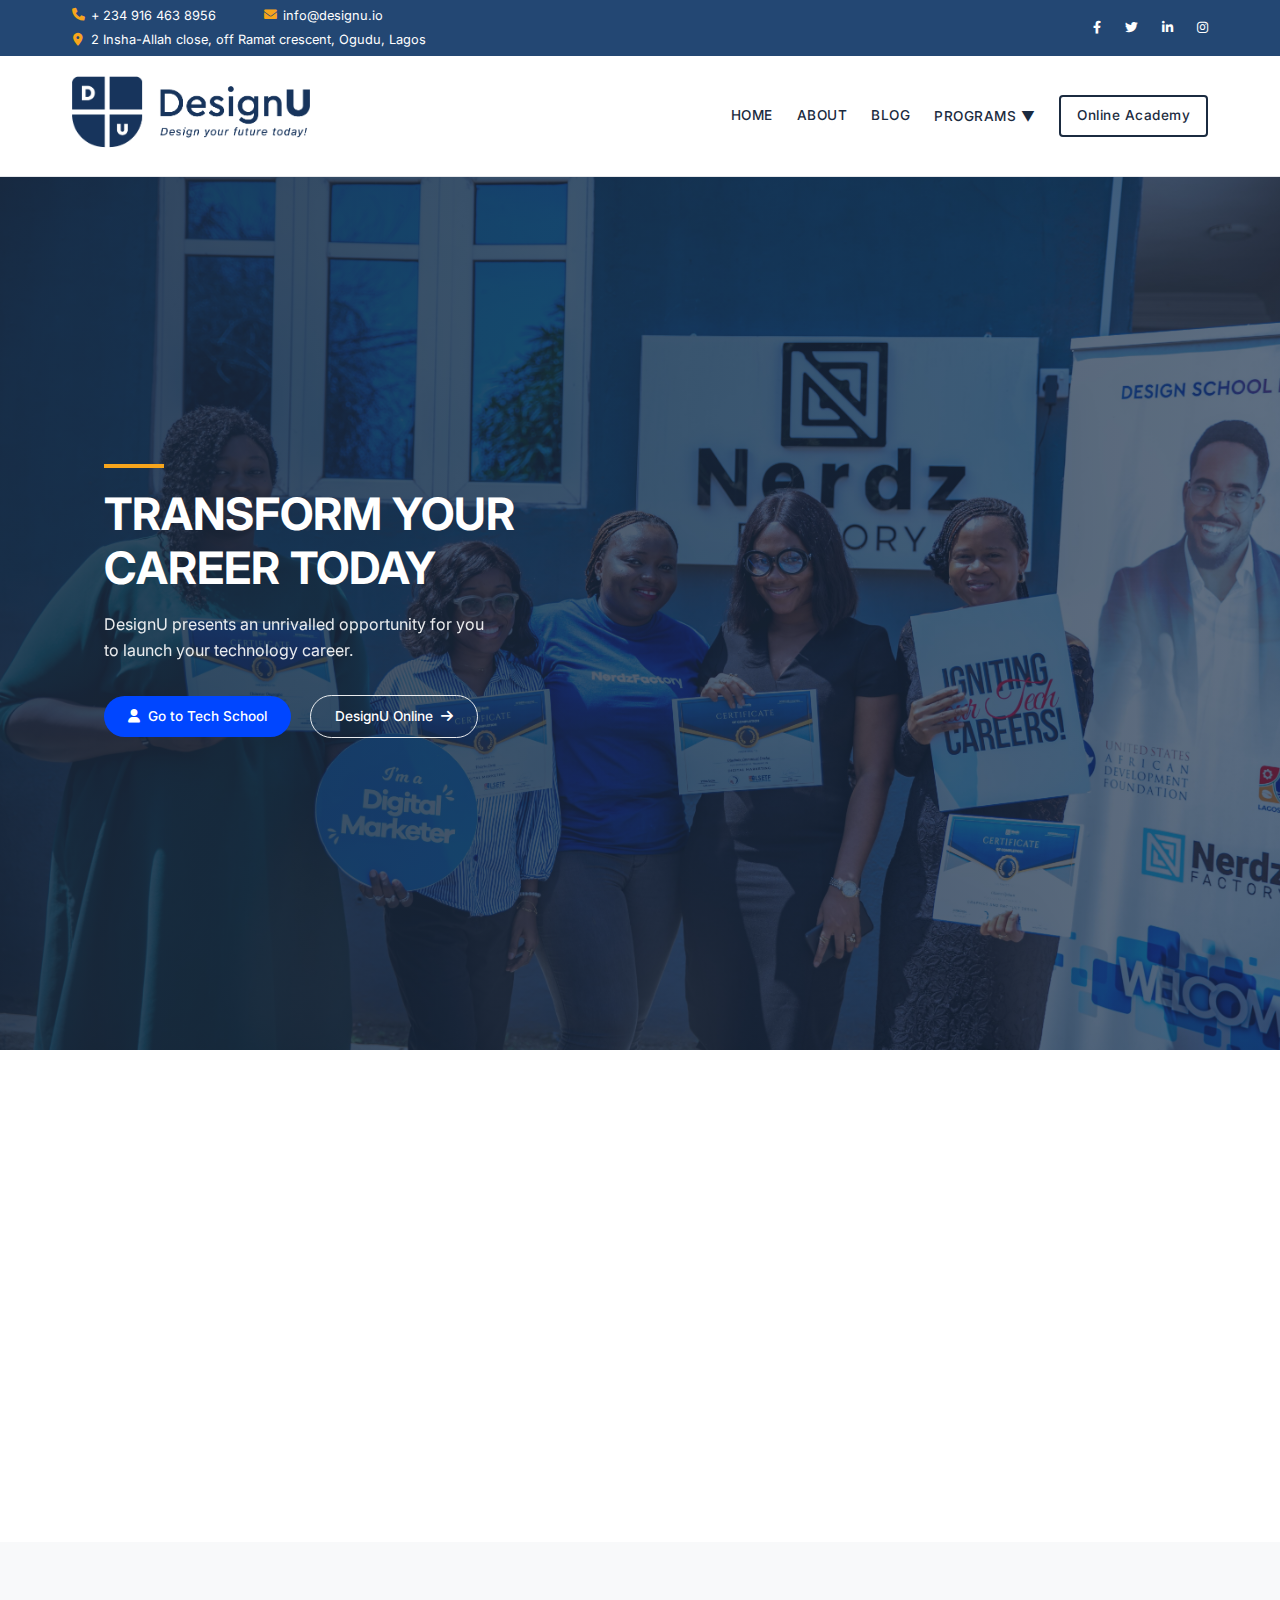
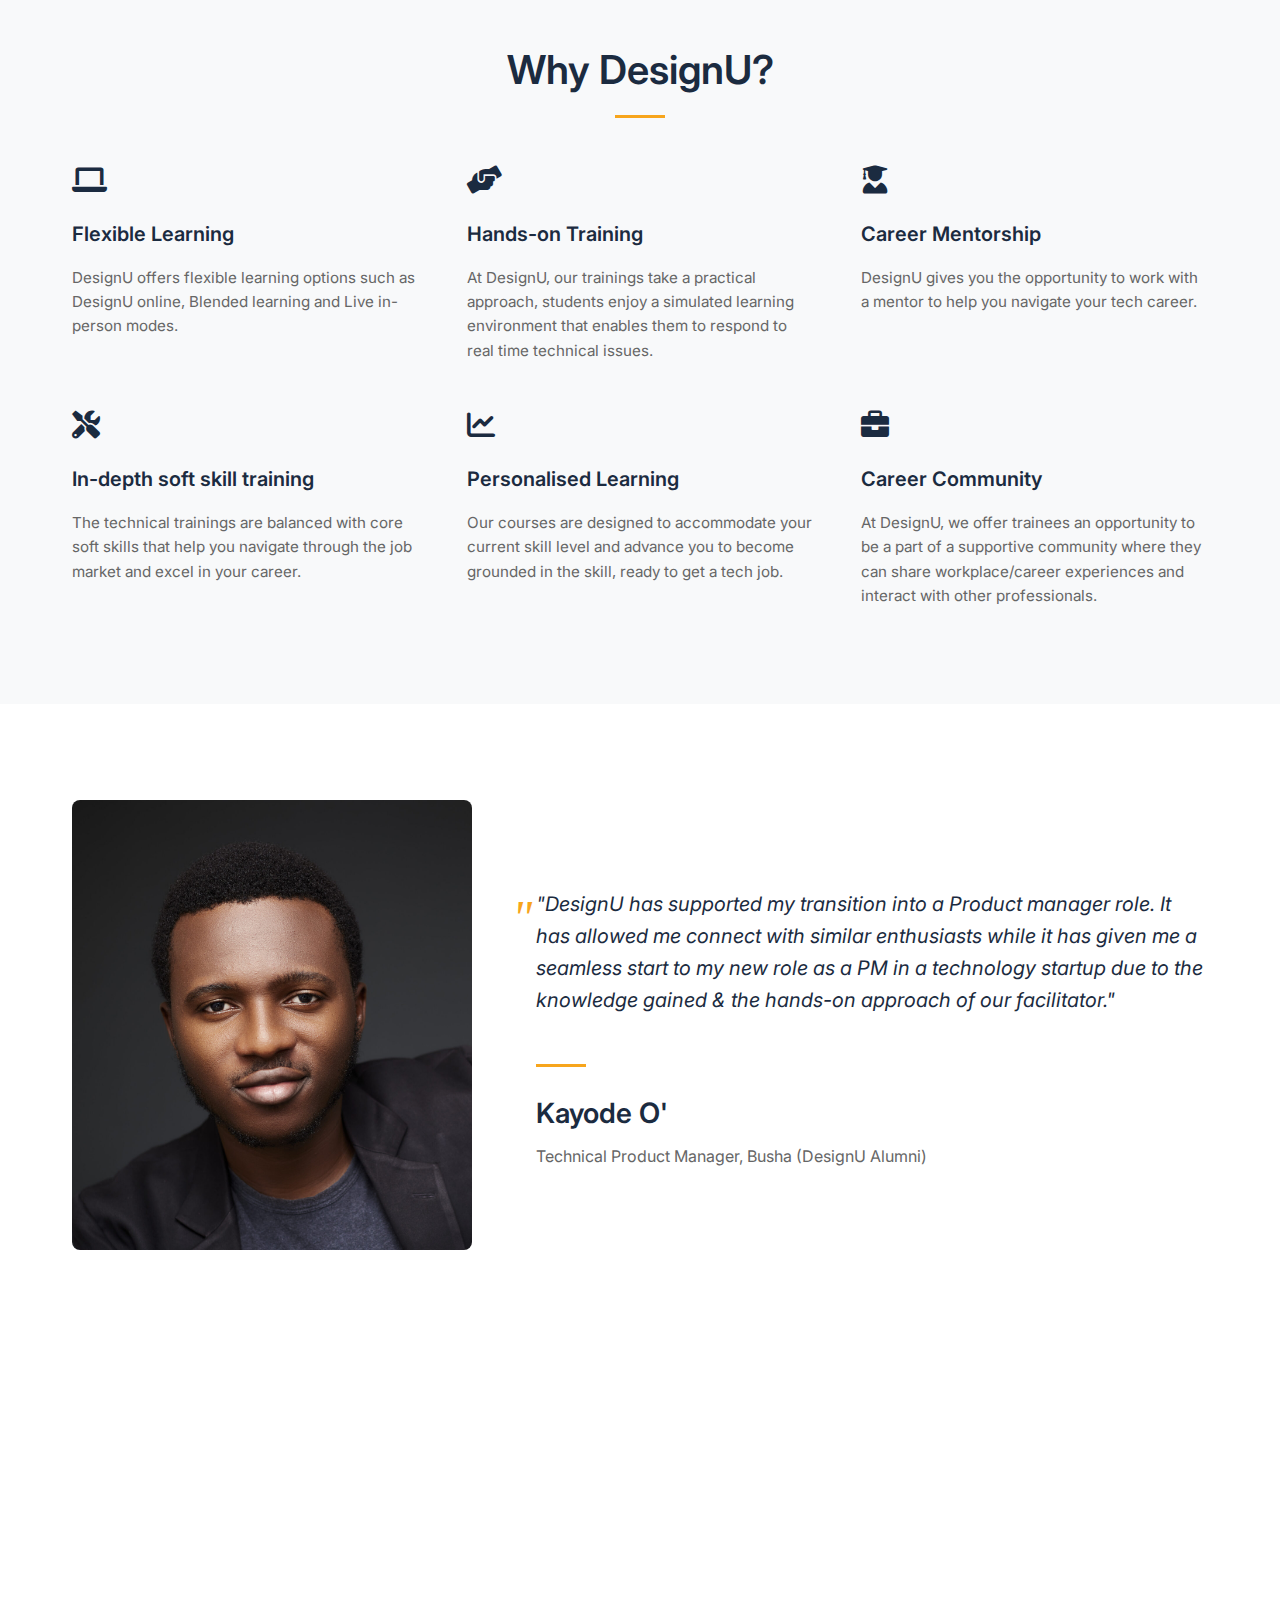
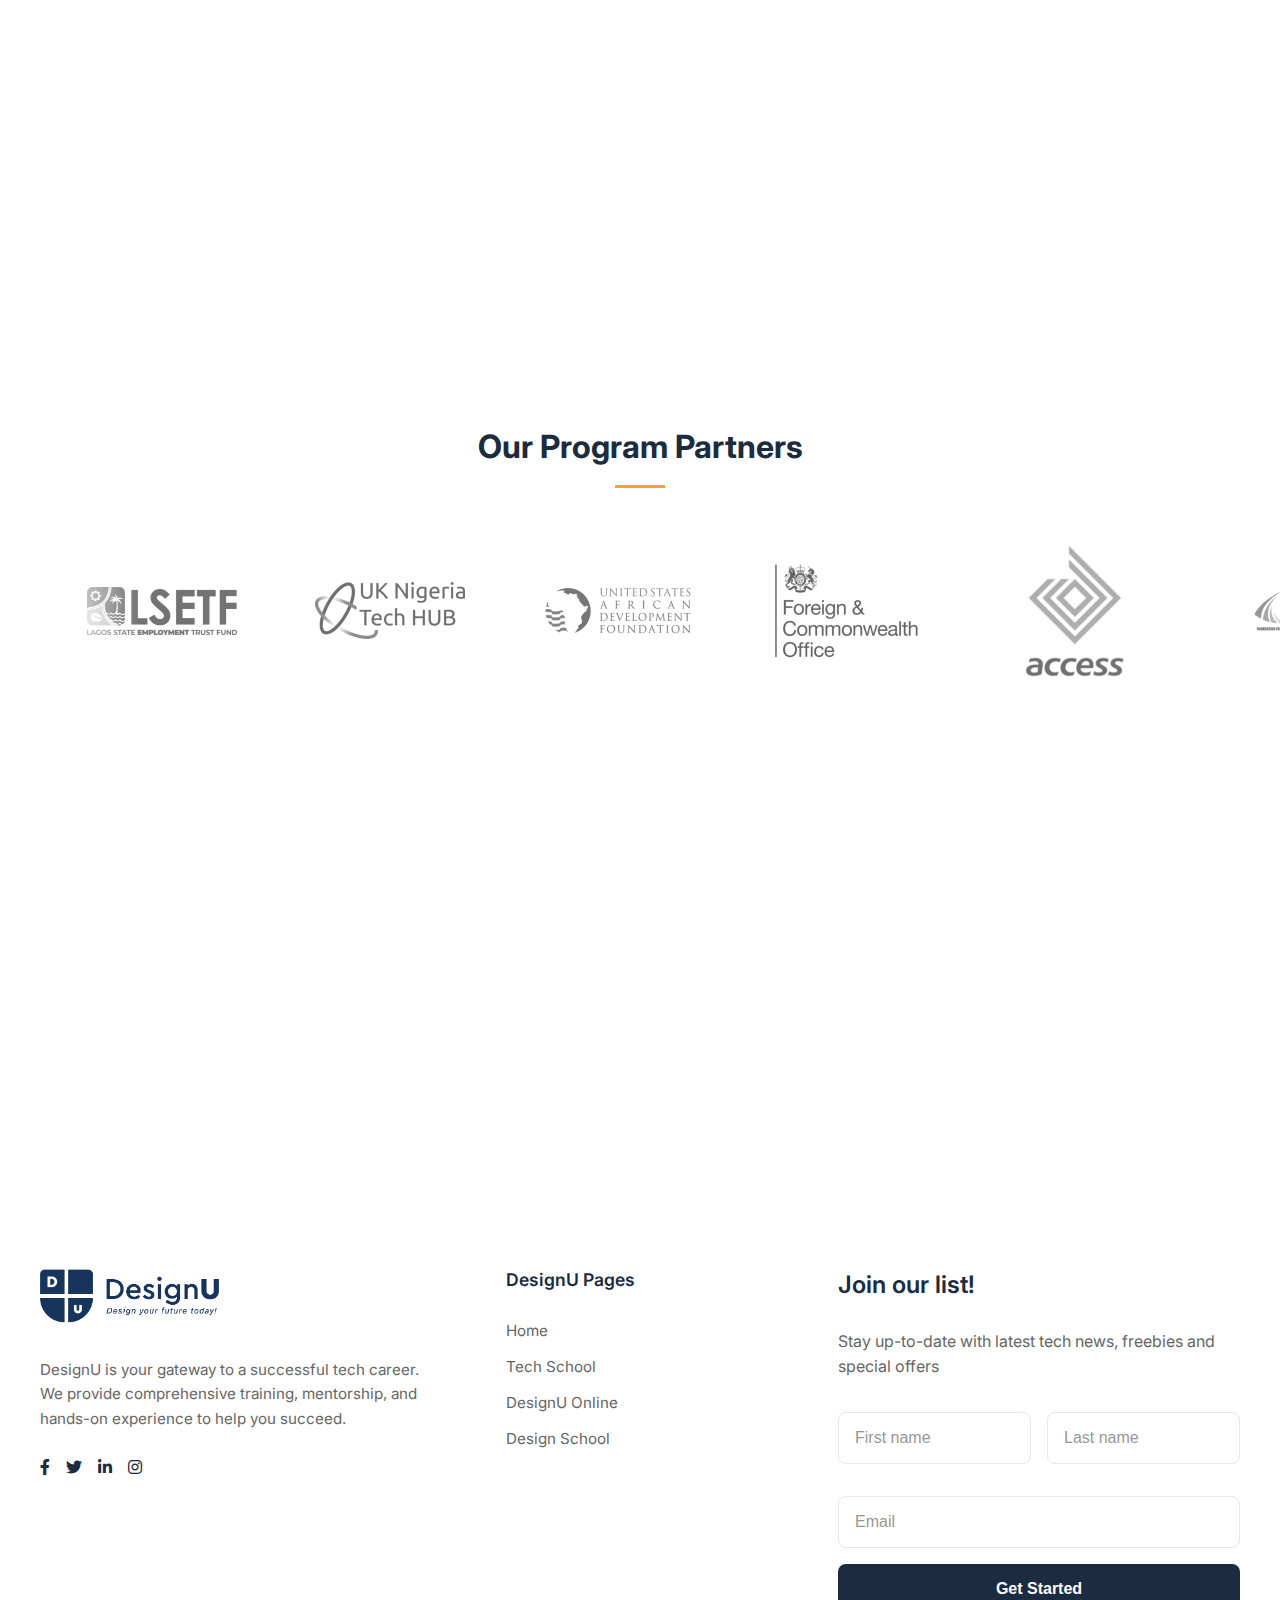
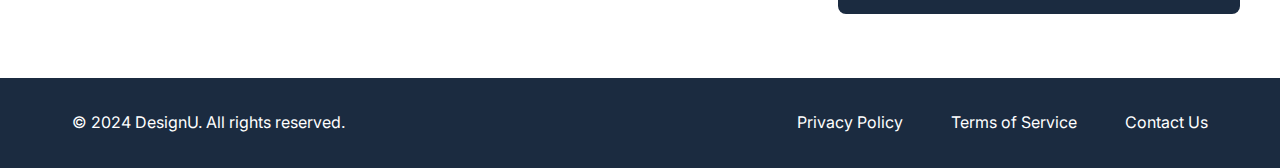
==== commit 451f3c29: "update about us page" ====
--- a/index.html
+++ b/index.html
@@ -34,7 +34,7 @@
             </div>
             <div class="nav-links">
                 <a href="index.html">HOME</a>
-                <a href="#about">ABOUT</a>
+                <a href="about.html">ABOUT</a>
                 <a href="#blog">BLOG</a>
                 <div class="dropdown">
                     <a href="#programs">PROGRAMS ▼</a>
@@ -164,85 +164,58 @@
             </div>
         </section>
 
-        <section class="partners">
-            <h2>Our Program Partners</h2>
-            <div class="partners-carousel">
-                <div class="partners-grid">
-                    <!-- Original set -->
-                    <div class="partner-item">
-                        <a href="https://itel-mobile.com/" target="_blank">
-                            <img src="img/partners/Itel_Mobile_logo-e1677628251240-2048x793.png" alt="Itel Mobile">
-                        </a>
-                    </div>
-                    <div class="partner-item">
-                        <a href="https://www.lagosstate.gov.ng/" target="_blank">
-                            <img src="img/partners/most.png" alt="Lagos State Ministry">
-                        </a>
-                    </div>
-                    <div class="partner-item">
-                        <a href="https://www.pave.dev/" target="_blank">
-                            <img src="img/partners/pave.png" alt="Pave">
-                        </a>
-                    </div>
-                    <div class="partner-item">
-                        <a href="https://www.bobolagos.com/" target="_blank">
-                            <img src="img/partners/bobo.jpeg" alt="Bobo">
-                        </a>
-                    </div>
-                    <div class="partner-item">
-                        <a href="https://tech4dev.com/" target="_blank">
-                            <img src="img/partners/tech4dev.jpeg" alt="Tech4Dev">
-                        </a>
-                    </div>
-                    <div class="partner-item">
-                        <a href="https://prunedge.com/" target="_blank">
-                            <img src="img/partners/pruneedge.jpeg" alt="Prunedge">
-                        </a>
-                    </div>
-                    <div class="partner-item">
-                        <a href="https://mwpdigital.com/" target="_blank">
-                            <img src="img/partners/mwp.png" alt="MWP Digital">
-                        </a>
-                    </div>
-                    <!-- Duplicate set for seamless scrolling -->
-                    <div class="partner-item">
-                        <a href="https://itel-mobile.com/" target="_blank">
-                            <img src="img/partners/Itel_Mobile_logo-e1677628251240-2048x793.png" alt="Itel Mobile">
-                        </a>
-                    </div>
-                    <div class="partner-item">
-                        <a href="https://www.lagosstate.gov.ng/" target="_blank">
-                            <img src="img/partners/most.png" alt="Lagos State Ministry">
-                        </a>
-                    </div>
-                    <div class="partner-item">
-                        <a href="https://www.pave.dev/" target="_blank">
-                            <img src="img/partners/pave.png" alt="Pave">
-                        </a>
-                    </div>
-                    <div class="partner-item">
-                        <a href="https://www.bobolagos.com/" target="_blank">
-                            <img src="img/partners/bobo.jpeg" alt="Bobo">
-                        </a>
-                    </div>
-                    <div class="partner-item">
-                        <a href="https://tech4dev.com/" target="_blank">
-                            <img src="img/partners/tech4dev.jpeg" alt="Tech4Dev">
-                        </a>
-                    </div>
-                    <div class="partner-item">
-                        <a href="https://prunedge.com/" target="_blank">
-                            <img src="img/partners/pruneedge.jpeg" alt="Prunedge">
-                        </a>
-                    </div>
-                    <div class="partner-item">
-                        <a href="https://mwpdigital.com/" target="_blank">
-                            <img src="img/partners/mwp.png" alt="MWP Digital">
-                        </a>
-                    </div>
-                </div>
-            </div>
-        </section>
+                        <!-- Program Partners section -->
+                        <section class="program-partners">
+                            <h2>Our Program Partners</h2>
+                            <div class="program-partners-carousel">
+                                <div class="program-partners-grid">
+                                    <!-- Program Partner Items -->
+                                    <div class="program-partner-item">
+                                        <a href="https://lsetf.ng"><img src="img/about us/program partners/lsetf-logo-300x95.png" alt="LSETF"></a>
+                                    </div>
+                                    <div class="program-partner-item">
+                                        <a href="https://www.instagram.com/ukngtechhub/?hl=en"><img src="img/about us/program partners/UK-Nigeria-Tech-Hub-300x114.png" alt="UK Nigeria Tech Hub"></a>
+                                    </div>
+                                    <div class="program-partner-item">
+                                        <a href="https://usadf.gov"><img src="img/about us/program partners/USADF-Logo-300x106.png" alt="USADF"></a>
+                                    </div>
+                                    <div class="program-partner-item">
+                                        <a href="https://www.gov.uk/government/organisations/foreign-commonwealth-development-office"><img src="img/about us/program partners/foreign-and-commonwealth-office-e1677628621658-300x192.png" alt="Foreign and Commonwealth Office"></a>
+                                    </div>
+                                    <div class="program-partner-item">
+                                        <a href="https://www.accessbankplc.com/"><img src="img/about us/program partners/acess-150x150.png" alt="Access"></a>
+                                    </div>
+                                    <div class="program-partner-item">
+                                        <a href="https://pindfoundation.org/"><img src="img/about us/program partners/pind.png" alt="PIND"></a>
+                                    </div>
+                                    <div class="program-partner-item">
+                                        <a href="https://www.undp.org/"><img src="img/about us/program partners/undp.png" alt="UNDP"></a>
+                                    </div>
+                                    <div class="program-partner-item">
+                                        <a href="https://itf.gov.ng/"><img src="img/about us/program partners/itf-150x150.jpeg" alt="ITF"></a>
+                                    </div>
+                                    <div class="program-partner-item">
+                                        <a href="https://tmax.ng/"><img src="img/about us/program partners/tmax-300x66.png" alt="TMax"></a>
+                                    </div>
+                                    <div class="program-partner-item">
+                                        <a href="https://www.isdb.org/"><img src="img/about us/program partners/isdb-150x150.png" alt="ISDB"></a>
+                                    </div>
+                                    <!-- Duplicate items for continuous scroll -->
+                                    <div class="program-partner-item">
+                                        <a href="https://lsetf.ng"><img src="img/about us/program partners/lsetf-logo-300x95.png" alt="LSETF"></a>
+                                    </div>
+                                    <div class="program-partner-item">
+                                        <a href="https://www.instagram.com/ukngtechhub/?hl=en"><img src="img/about us/program partners/UK-Nigeria-Tech-Hub-300x114.png" alt="UK Nigeria Tech Hub"></a>
+                                    </div>
+                                    <div class="program-partner-item">
+                                        <a href="https://usadf.gov"><img src="img/about us/program partners/USADF-Logo-300x106.png" alt="USADF"></a>
+                                    </div>
+                                    <div class="program-partner-item">
+                                        <a href="https://www.gov.uk/government/organisations/foreign-commonwealth-development-office"><img src="img/about us/program partners/foreign-and-commonwealth-office-e1677628621658-300x192.png" alt="Foreign and Commonwealth Office"></a>
+                                    </div>
+                                </div>
+                            </div>
+                        </section>
 
         <section class="cta">
             <div class="cta-content">
--- a/css/style.css
+++ b/css/style.css
@@ -1326,4 +1326,738 @@
     .footer-newsletter {
         display: none !important;
     }
+}
+
+/* Page Header styles */
+.page-header {
+    background: var(--primary-color);
+    color: white;
+    padding: 4rem 0;
+    text-align: center;
+    position: relative;
+}
+
+.page-header h1 {
+    font-size: 3rem;
+    margin-bottom: 1rem;
+    font-weight: 700;
+    position: relative;
+}
+
+.page-header h1::after {
+    content: '';
+    position: absolute;
+    bottom: -0.5rem;
+    left: 50%;
+    transform: translateX(-50%);
+    width: 50px;
+    height: 3px;
+    background-color: #F7A51C;
+}
+
+.page-header p {
+    font-size: 1.1rem;
+    opacity: 0.9;
+    max-width: 600px;
+    margin: 0 auto;
+    line-height: 1.6;
+}
+
+/* Add responsive styles for page header */
+@media (max-width: 768px) {
+    .page-header {
+        padding: 3rem 0;
+    }
+
+    .page-header h1 {
+        font-size: 2.5rem;
+    }
+}
+
+@media (max-width: 480px) {
+    .page-header {
+        padding: 2.5rem 0;
+    }
+
+    .page-header h1 {
+        font-size: 2rem;
+    }
+
+    .page-header p {
+        font-size: 1rem;
+    }
+}
+
+/* Career section */
+.career {
+    background: linear-gradient(rgba(27, 43, 64, 0.85), rgba(27, 43, 64, 0.85)), url('../img/33946170.jpg');
+    background-size: cover;
+    background-position: center;
+    padding: 4rem 0;
+    color: white;
+    position: relative;
+    transition: all 0.5s ease;
+    overflow: hidden;
+}
+
+.career::before {
+    content: '';
+    position: absolute;
+    top: 0;
+    left: 0;
+    width: 100%;
+    height: 100%;
+    background: linear-gradient(rgba(27, 43, 64, 0.85), rgba(27, 43, 64, 0.85)), url('../img/33946170.jpg');
+    background-size: cover;
+    background-position: center;
+    transition: transform 0.5s ease;
+    z-index: 0;
+    transform: scale(1.5);
+}
+
+.career:hover::before {
+    transform: scale(1);
+}
+
+.career .container {
+    position: relative;
+    z-index: 1;
+    max-width: 1200px;
+    margin: 0 auto;
+    padding: 0 2rem;
+    text-align: left;
+    display: flex;
+    flex-direction: column;
+    align-items: flex-start;
+    padding-right: calc(50% + 2rem);
+}
+
+.career h2 {
+    font-size: 2.5rem;
+    font-weight: 700;
+    margin-bottom: 1.25rem;
+    line-height: 1.2;
+    position: relative;
+    padding-top: 2rem;
+}
+
+.career h2::before {
+    content: '';
+    position: absolute;
+    top: 0;
+    left: 0;
+    width: 60px;
+    height: 4px;
+    background-color: var(--secondary-color);
+}
+
+.career p {
+    font-size: 0.95rem;
+    max-width: 500px;
+    margin: 0 0 0.75rem;
+    line-height: 1.6;
+    opacity: 0.9;
+}
+
+.career .btn-primary {
+    background: var(--secondary-color);
+    color: white;
+    border: 2px solid white;
+    border-radius: 25px;
+    padding: 0.75rem 2rem;
+    font-size: 0.95rem;
+    font-weight: 500;
+    text-decoration: none;
+    transition: all 0.3s ease;
+    display: inline-block;
+    margin-top: 1rem;
+}
+
+.career .btn-primary:hover {
+    background: transparent;
+    color: white;
+    transform: translateY(-2px);
+    box-shadow: 0 4px 12px rgba(255, 255, 255, 0.2);
+}
+
+@media (max-width: 1024px) {
+    .career .container {
+        padding-right: 2rem;
+        align-items: center;
+        text-align: center;
+    }
+
+    .career h2::before {
+        left: 50%;
+        transform: translateX(-50%);
+    }
+}
+
+@media (max-width: 768px) {
+    .career h2 {
+        font-size: 2.25rem;
+    }
+    
+    .career p {
+        font-size: 0.95rem;
+    }
+}
+
+@media (max-width: 480px) {
+    .career h2 {
+        font-size: 2rem;
+    }
+}
+
+/* Faculty Profile section */
+.faculty-profile {
+    padding: 4rem 0;
+    background: var(--light-background);
+}
+
+.faculty-profile .container {
+    max-width: 1200px;
+    margin: 0 auto;
+    padding: 0 2rem;
+    display: grid;
+    grid-template-columns: 1fr 1fr;
+    gap: 4rem;
+    align-items: center;
+}
+
+.faculty-profile-content {
+    color: var(--primary-color);
+}
+
+.faculty-profile-content .quote {
+    font-size: 2rem;
+    line-height: 1.4;
+    margin-bottom: 2rem;
+    position: relative;
+    padding-top: 2rem;
+}
+
+.faculty-profile-content .quote::before {
+    content: '';
+    position: absolute;
+    top: 0;
+    left: 0;
+    width: 60px;
+    height: 4px;
+    background-color: var(--secondary-color);
+}
+
+.faculty-profile-content .author {
+    margin-top: 2rem;
+}
+
+.faculty-profile-content .author-name {
+    font-size: 1.5rem;
+    font-weight: 700;
+    color: var(--primary-color);
+    margin-bottom: 0.5rem;
+}
+
+.faculty-profile-content .author-title {
+    font-size: 1rem;
+    color: var(--light-text);
+}
+
+.faculty-profile-content .social-links {
+    margin-top: 1.5rem;
+}
+
+.faculty-profile-content .social-links a {
+    text-decoration: none;
+    color: var(--primary-color);
+    margin-right: 1.5rem;
+    font-size: 1.2rem;
+    transition: color 0.3s ease;
+}
+
+.faculty-profile-content .social-links a:hover {
+    color: var(--secondary-color);
+}
+
+.faculty-profile-image {
+    width: 100%;
+    height: 100%;
+    min-height: 400px;
+    border-radius: 8px;
+    overflow: hidden;
+}
+
+.faculty-profile-image img {
+    width: 100%;
+    height: 100%;
+    object-fit: cover;
+}
+
+@media (max-width: 1024px) {
+    .faculty-profile .container {
+        grid-template-columns: 1fr;
+        gap: 3rem;
+    }
+
+    .faculty-profile-content {
+        order: 2;
+    }
+
+    .faculty-profile-image {
+        order: 1;
+        max-width: 500px;
+        margin: 0 auto;
+    }
+}
+
+@media (max-width: 768px) {
+    .faculty-profile-content .quote {
+        font-size: 1.75rem;
+    }
+}
+
+@media (max-width: 480px) {
+    .faculty-profile-content .quote {
+        font-size: 1.5rem;
+    }
+}
+
+/* History section */
+.history {
+    padding: 5rem 0;
+    background: white;
+}
+
+.history .container {
+    max-width: 1200px;
+    margin: 0 auto;
+    padding: 0 2rem;
+    display: grid;
+    grid-template-columns: 1fr 1fr;
+    gap: 4rem;
+    align-items: center;
+}
+
+.history-content {
+    color: var(--primary-color);
+}
+
+.history-content p {
+    font-size: 1.1rem;
+    line-height: 1.6;
+    margin-bottom: 2rem;
+}
+
+.history-content p:last-child {
+    margin-bottom: 0;
+    color: var(--light-text);
+}
+
+.history-images {
+    display: grid;
+    grid-template-columns: repeat(2, 1fr);
+    gap: 1.5rem;
+}
+
+.history-images img {
+    width: 100%;
+    height: 300px;
+    object-fit: cover;
+    border-radius: 8px;
+}
+
+@media (max-width: 1024px) {
+    .history .container {
+        grid-template-columns: 1fr;
+        gap: 3rem;
+    }
+
+    .history-content {
+        order: 1;
+    }
+
+    .history-images {
+        order: 2;
+        max-width: 800px;
+        margin: 0 auto;
+    }
+}
+
+@media (max-width: 768px) {
+    .history-content p {
+        font-size: 1rem;
+    }
+}
+
+@media (max-width: 480px) {
+    .history-images {
+        grid-template-columns: 1fr;
+    }
+}
+
+/* Student Testimonials Video section */
+.student-testimonials {
+    padding: 5rem 0;
+    background: white;
+}
+
+.student-testimonials .container {
+    max-width: 1200px;
+    margin: 0 auto;
+    padding: 0 2rem;
+    display: grid;
+    grid-template-columns: 1fr 1fr;
+    gap: 4rem;
+    align-items: center;
+}
+
+.testimonials-content {
+    color: var(--primary-color);
+    display: flex;
+    flex-direction: column;
+    justify-content: center;
+    height: 100%;
+}
+
+.testimonials-content h2 {
+    color: var(--primary-color);
+    font-size: 2rem;
+    font-weight: 700;
+    margin-bottom: 1.5rem;
+}
+
+.testimonials-content p {
+    font-size: 0.95rem;
+    line-height: 1.6;
+    margin-bottom: 1.5rem;
+    color: var(--primary-color);
+}
+
+.testimonials-content p:last-child {
+    margin-bottom: 0;
+}
+
+.video-section {
+    background: #FDF8F3;
+    padding: 2rem;
+    border-radius: 8px;
+}
+
+.video-section h3 {
+    color: var(--primary-color);
+    font-size: 1.5rem;
+    font-weight: 700;
+    margin-bottom: 1.5rem;
+    text-align: center;
+}
+
+.video-grid {
+    display: flex;
+    flex-direction: column;
+    gap: 1rem;
+    max-width: 500px;
+    margin: 0 auto;
+}
+
+.video-item {
+    position: relative;
+    border-radius: 8px;
+    overflow: hidden;
+    background: #f0f0f0;
+    aspect-ratio: 16/9;
+    box-shadow: 0 4px 12px rgba(0, 0, 0, 0.1);
+    cursor: pointer;
+}
+
+.video-item iframe {
+    position: absolute;
+    top: 0;
+    left: 0;
+    width: 100%;
+    height: 100%;
+    border: none;
+    z-index: 1;
+}
+
+.video-item .play-overlay {
+    position: absolute;
+    top: 0;
+    left: 0;
+    width: 100%;
+    height: 100%;
+    background: rgba(0, 0, 0, 0.1);
+    z-index: 2;
+    transition: all 0.3s ease;
+    display: flex;
+    align-items: center;
+    justify-content: center;
+}
+
+.video-item .play-button {
+    width: 50px;
+    height: 50px;
+    background: white;
+    border-radius: 50%;
+    display: flex;
+    align-items: center;
+    justify-content: center;
+    transition: all 0.3s ease;
+}
+
+.video-item .play-button i {
+    color: var(--primary-color);
+    font-size: 20px;
+    margin-left: 3px;
+}
+
+.video-item:hover .play-overlay {
+    background: rgba(0, 0, 0, 0.2);
+}
+
+.video-item:hover .play-button {
+    transform: scale(1.1);
+    box-shadow: 0 4px 12px rgba(0, 0, 0, 0.15);
+}
+
+.video-item.playing .play-overlay {
+    display: none;
+}
+
+@media (max-width: 1024px) {
+    .student-testimonials .container {
+        grid-template-columns: 1fr;
+        gap: 3rem;
+    }
+
+    .testimonials-content {
+        text-align: left;
+    }
+
+    .video-section {
+        max-width: 600px;
+        margin: 0 auto;
+    }
+}
+
+@media (max-width: 768px) {
+    .testimonials-content h2 {
+        font-size: 1.75rem;
+    }
+
+    .testimonials-content p {
+        font-size: 0.9rem;
+    }
+
+    .video-section h3 {
+        font-size: 1.25rem;
+    }
+}
+
+@media (max-width: 480px) {
+    .student-testimonials {
+        padding: 3rem 0;
+    }
+}
+
+/* Programs section */
+.programs {
+    padding: 5rem 0;
+    background: whitesmoke;
+    text-align: center;
+}
+
+.programs .container {
+    max-width: 1200px;
+    margin: 0 auto;
+    padding: 0 2rem;
+}
+
+.programs-header {
+    margin-bottom: 3rem;
+}
+
+.programs-header h2 {
+    color: var(--primary-color);
+    font-size: 2.5rem;
+    font-weight: 700;
+    margin-bottom: 1rem;
+}
+
+.programs-header p {
+    color: var(--primary-color);
+    font-size: 1rem;
+    line-height: 1.6;
+    max-width: 800px;
+    margin: 0 auto;
+}
+
+.programs-grid {
+    display: grid;
+    grid-template-columns: repeat(3, 1fr);
+    gap: 2rem;
+    margin-top: 2rem;
+}
+
+.program-card {
+    background: white;
+    border-radius: 8px;
+    padding: 2rem;
+    text-align: left;
+    box-shadow: 0 4px 6px rgba(0, 0, 0, 0.05);
+    transition: all 0.3s ease;
+    border: 2px solid transparent;
+}
+
+.program-card:hover {
+    transform: translateY(-5px);
+    border-color: var(--primary-color);
+}
+
+.program-card h3 {
+    color: var(--primary-color);
+    font-size: 1.5rem;
+    font-weight: 700;
+    margin-bottom: 1rem;
+}
+
+.program-card p {
+    color: var(--light-text);
+    font-size: 0.95rem;
+    line-height: 1.6;
+    margin-bottom: 1.5rem;
+}
+
+.program-card .btn-primary {
+    display: inline-block;
+    padding: 0.75rem 1.5rem;
+    background: var(--light-background);
+    color: var(--primary-color);
+    text-decoration: none;
+    border-radius: 4px;
+    font-weight: 500;
+    transition: all 0.3s ease;
+    border: 2px solid transparent;
+}
+
+.program-card:hover .btn-primary {
+    background: var(--primary-color);
+    color: white;
+    border-color: var(--primary-color);
+}
+
+@media (max-width: 1024px) {
+    .programs-grid {
+        grid-template-columns: repeat(2, 1fr);
+    }
+}
+
+@media (max-width: 768px) {
+    .programs-grid {
+        grid-template-columns: 1fr;
+        max-width: 500px;
+        margin: 2rem auto 0;
+    }
+
+    .programs-header h2 {
+        font-size: 2rem;
+    }
+}
+
+/* Program Partners section */
+.program-partners {
+    padding: 4rem 0;
+    background: white;
+    overflow: hidden;
+}
+
+.program-partners h2 {
+    text-align: center;
+    font-size: 2rem;
+    margin-bottom: 3rem;
+    color: var(--primary-color);
+    position: relative;
+}
+
+.program-partners h2::after {
+    content: '';
+    position: absolute;
+    bottom: -1rem;
+    left: 50%;
+    transform: translateX(-50%);
+    width: 50px;
+    height: 3px;
+    background-color: #F7A51C;
+}
+
+.program-partners-carousel {
+    position: relative;
+    max-width: 1200px;
+    margin: 0 auto;
+    padding: 0 2rem;
+}
+
+.program-partners-grid {
+    display: flex;
+    gap: 3rem;
+    align-items: center;
+    animation: scroll 40s linear infinite;
+    padding: 1rem 0;
+}
+
+.program-partner-item {
+    flex: 0 0 180px;
+    display: flex;
+    justify-content: center;
+    align-items: center;
+    transition: transform 0.3s ease;
+}
+
+.program-partner-item:hover {
+    transform: scale(1.05);
+}
+
+.program-partner-item a {
+    display: block;
+    width: 100%;
+    text-align: center;
+}
+
+.program-partner-item img {
+    max-width: 150px;
+    height: auto;
+    object-fit: contain;
+    filter: grayscale(100%);
+    opacity: 0.7;
+    transition: all 0.3s ease;
+}
+
+.program-partner-item:hover img {
+    filter: grayscale(0%);
+    opacity: 1;
+}
+
+.program-partners-carousel::before,
+.program-partners-carousel::after {
+    content: '';
+    position: absolute;
+    top: 0;
+    width: 100px;
+    height: 100%;
+    z-index: 2;
+}
+
+.program-partners-carousel::before {
+    left: 0;
+    background: linear-gradient(to right, white, transparent);
+}
+
+.program-partners-carousel::after {
+    right: 0;
+    background: linear-gradient(to left, white, transparent);
+}
+
+@media (max-width: 768px) {
+    .program-partners h2 {
+        font-size: 1.75rem;
+    }
 } 